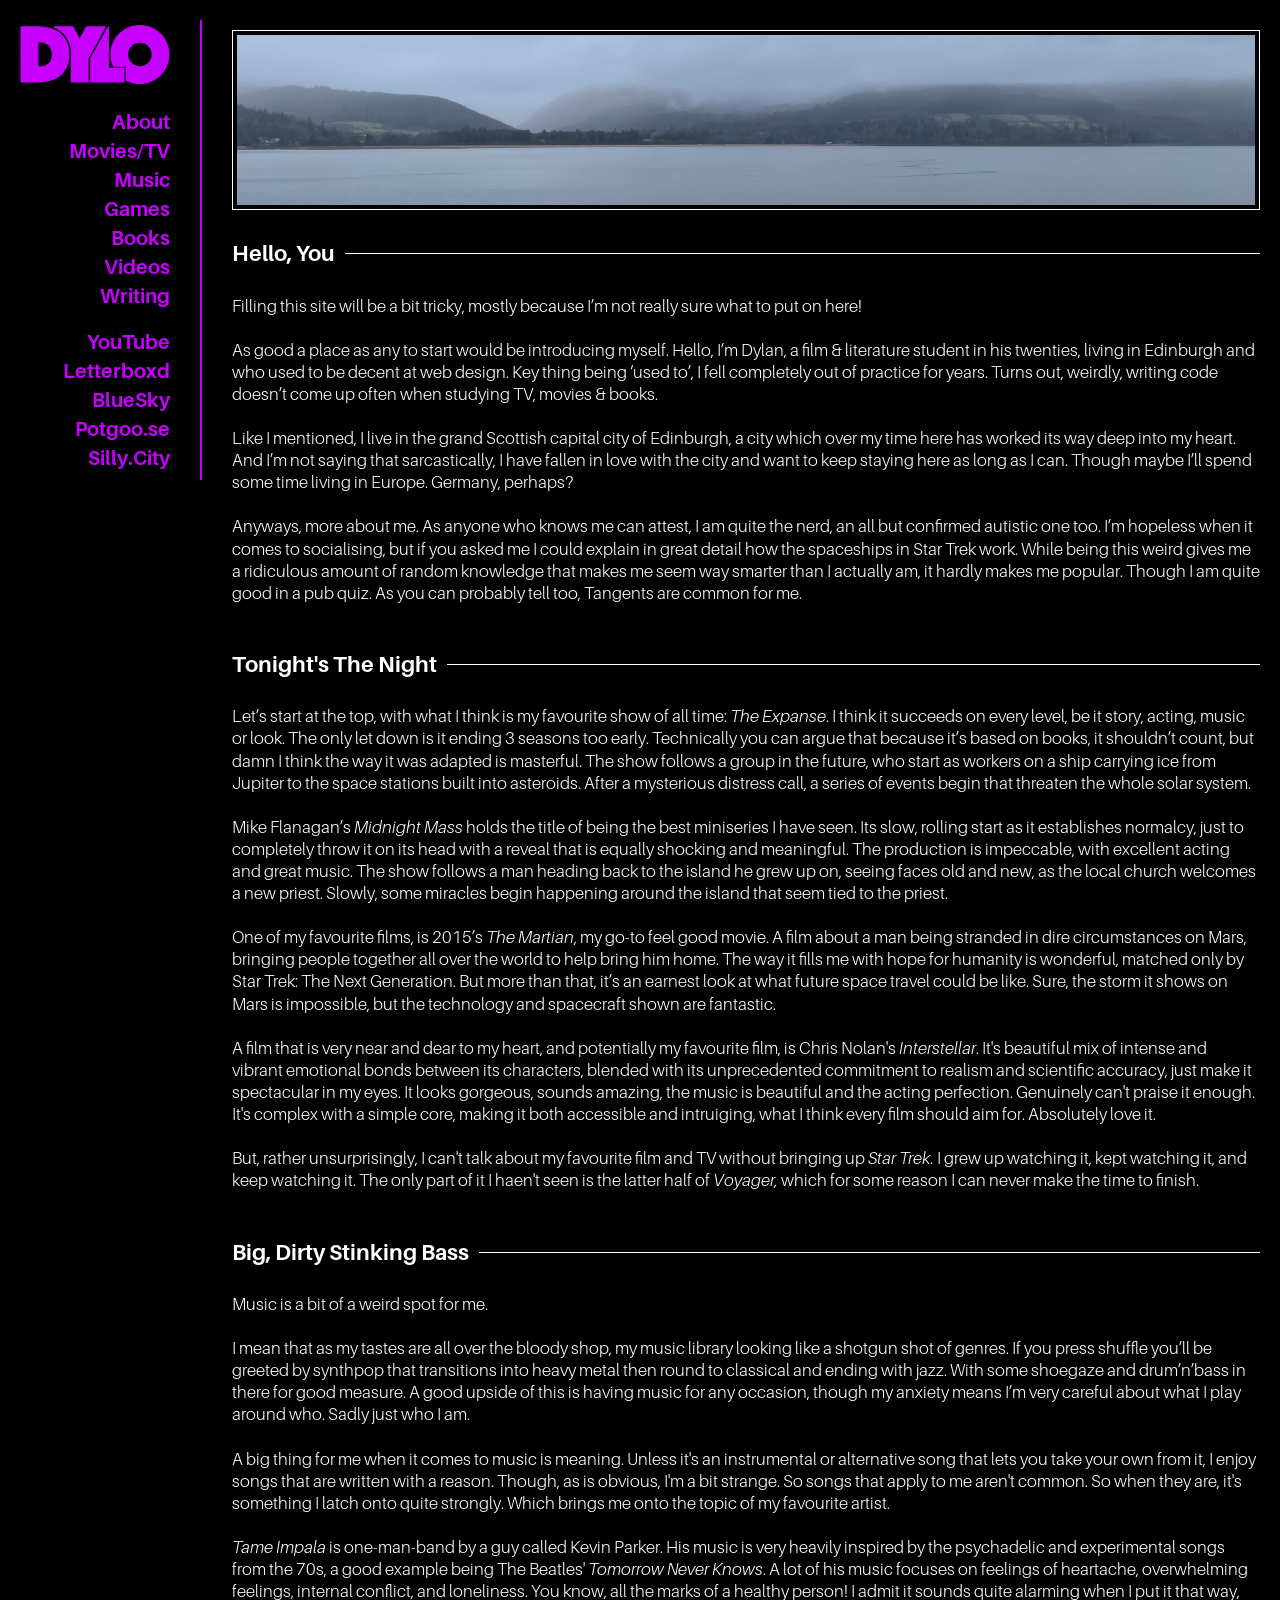
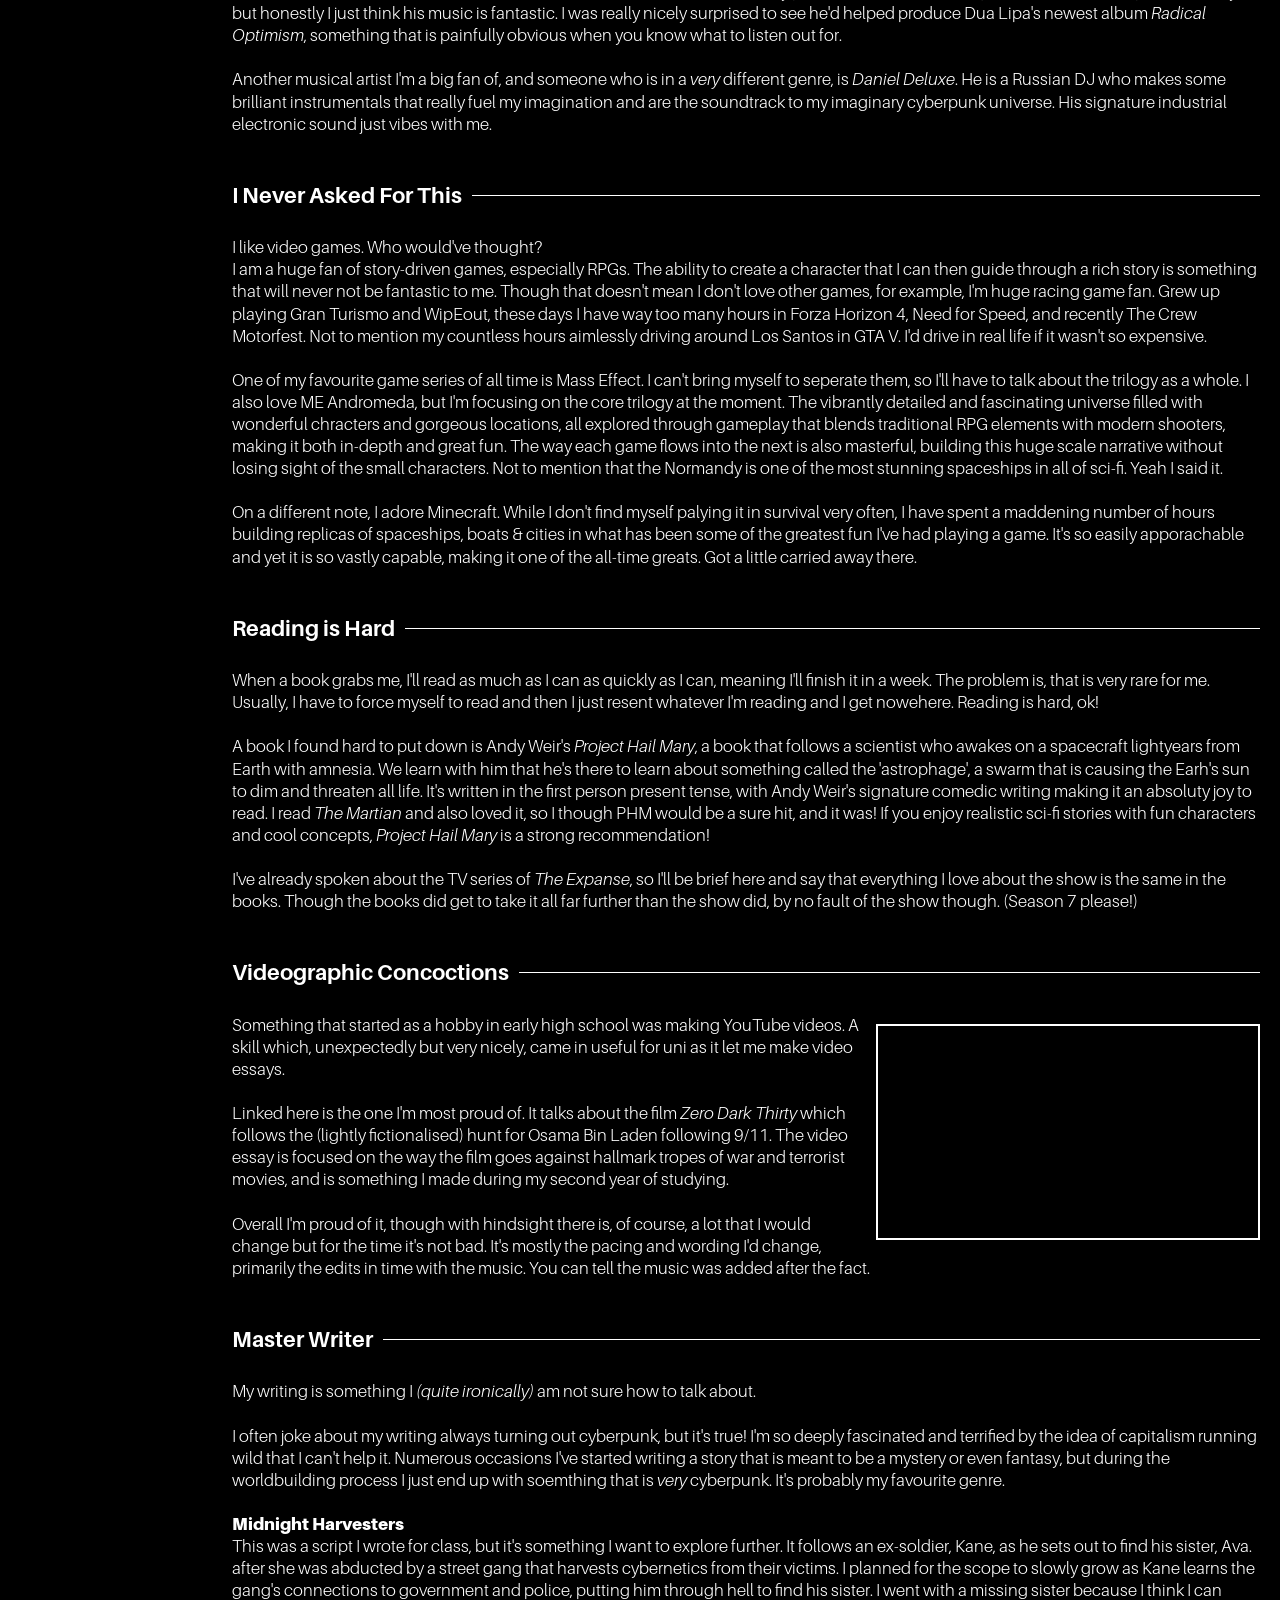
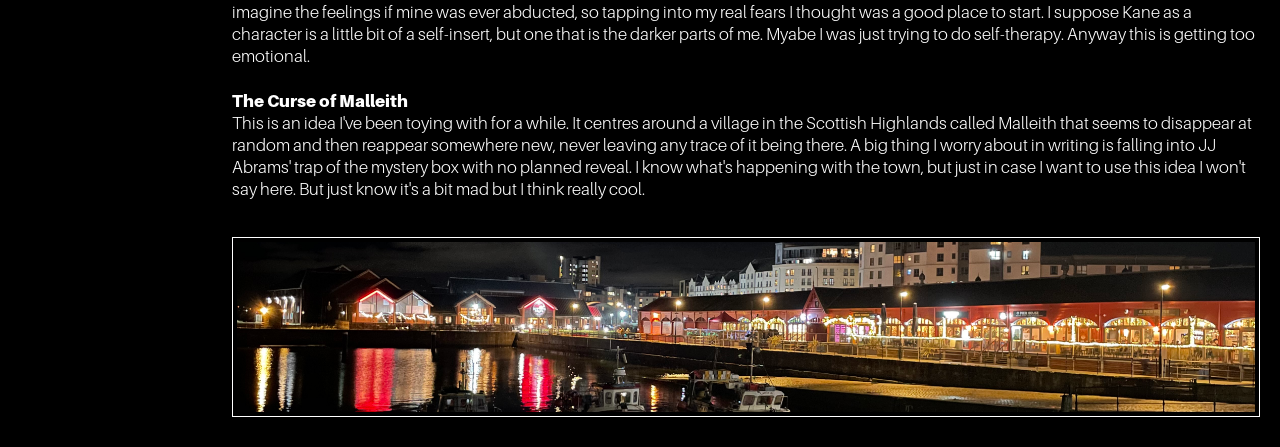
==== index.html @ 15aa7ec3 "Update index.html Content update" ====
<!DOCTYPE HTML>
<html lang="en">

<head>
	<title>DyloSite</title>
	<link rel="icon" href="favicon.ico" type="image/x-icon"/>
	<link rel="apple-touch-icon" href="apple-touch-icon.png">
	<link rel="icon" href="/icon.svg" type="image/svg+xml">
	<link rel="stylesheet" href="font.css">
	<link rel="stylesheet" href="style.css">

	<link rel="stylesheet" href="extra-style.css">

	<meta charset="UTF-8">
	<meta name="viewport" content="width=device-width" />
</head>

<body>
<div class="side-box">
	<header>
		<h1>
		<embed width="150" src="static/images/Dylotext.svg">
		</h1>
	</header>
	<nav>
		<a href="#about">About</a>
  		<a href="#films">Movies/TV</a>
 		<a href="#music">Music</a>
		<a href="#games">Games</a>
		<a href="#books">Books</a>
		<a href="#videos">Videos</a>
		<a href="#writing">Writing</a>
	</nav>
		<br>
	<nav>
		<a href="https://www.youtube.com/@Dylotron">YouTube</a>
		<a href="https://letterboxd.com/Dylotron">Letterboxd</a>
		<a href="https://bsky.app/profile/dylotron.bsky.social">BlueSky</a>
  		<a href="https://potgoo.se">Potgoo.se</a>
		<a href="https://silly.city">Silly.City</a>
	</nav>
</div>

<main>
	<div class="bodybox">
		<img class="banner" src="static/images/islandfog1.jpeg">
	</div class="bodybox">
	
	<div class="bodybox">
		<div class=lined-heading><h2 id="about">Hello, You</h2></div>
		<p>Filling this site will be a bit tricky, mostly because I’m not really sure what to put on here!<br>
		<br>
		As good a place as any to start would be introducing myself. Hello, I’m Dylan, a film & literature student in his twenties, living in Edinburgh and who used to be decent at web design. Key thing being ‘used to’, I fell completely out of practice for years. Turns out, weirdly, writing code doesn’t come up often when studying TV, movies & books.<br>
		<br>
		Like I mentioned, I live in the grand Scottish capital city of Edinburgh, a city which over my time here has worked its way deep into my heart. And I’m not saying that sarcastically, I have fallen in love with the city and want to keep staying here as long as I can. Though maybe I’ll spend some time living in Europe. Germany, perhaps?<br>
		<br>
		Anyways, more about me. As anyone who knows me can attest, I am quite the nerd, an all but confirmed autistic one too. I’m hopeless when it comes to socialising, but if you asked me I could explain in great detail how the spaceships in Star Trek work. While being this weird gives me a ridiculous amount of random knowledge that makes me seem way smarter than I actually am, it hardly makes me popular. Though I am quite good in a pub quiz. As you can probably tell too, Tangents are common for me.</p>
	</div class="bodybox">
	
	<div class="bodybox">
		<div class="lined-heading"><h2 id="films">Tonight's The Night</films></h2></div>
		<p>Let’s start at the top, with what I think is my favourite show of all time: <i>The Expanse</i>. I think it succeeds on every level, be it story, acting, music or look. The only let down is it ending 3 seasons too early. Technically you can argue that because it’s based on books, it shouldn’t count, but damn I think the way it was adapted is masterful. The show follows a group in the future, who start as workers on a ship carrying ice from Jupiter to the space stations built into asteroids. After a mysterious distress call, a series of events begin that threaten the whole solar system.<br>
		<br>
		Mike Flanagan’s <i>Midnight Mass</i> holds the title of being the best miniseries I have seen. Its slow, rolling start as it establishes normalcy, just to completely throw it on its head with a reveal that is equally shocking and meaningful. The production is impeccable, with excellent acting and great music. The show follows a man heading back to the island he grew up on, seeing faces old and new, as the local church welcomes a new priest. Slowly, some miracles begin happening around the island that seem tied to the priest.<br>
		<br>
		One of my favourite films, is 2015’s <i>The Martian</i>, my go-to feel good movie. A film about a man being stranded in dire circumstances on Mars, bringing people together all over the world to help bring him home. The way it fills me with hope for humanity is wonderful, matched only by Star Trek: The Next Generation. But more than that, it’s an earnest look at what future space travel could be like. Sure, the storm it shows on Mars is impossible, but the technology and spacecraft shown are fantastic.<br>
		<br>
		A film that is very near and dear to my heart, and potentially my favourite film, is Chris Nolan's <i>Interstellar</i>. It's beautiful mix of intense and vibrant emotional bonds between its characters, blended with its unprecedented commitment to realism and scientific accuracy, just make it spectacular in my eyes. It looks gorgeous, sounds amazing, the music is beautiful and the acting perfection. Genuinely can't praise it enough. It's complex with a simple core, making it both accessible and intruiging, what I think every film should aim for. Absolutely love it.<br>
		<br>
		But, rather unsurprisingly, I can't talk about my favourite film and TV without bringing up <i>Star Trek.</i> I grew up watching it, kept watching it, and keep watching it. The only part of it I haen't seen is the latter half of <i>Voyager,</i> which for some reason I can never make the time to finish.</p>
	</div class="bodybox">
	
	<div class="bodybox">
		<div class="lined-heading"><h2 id="music">Big, Dirty Stinking Bass</music></h2></div>
		<p>Music is a bit of a weird spot for me.<br>
		<br>
		I mean that as my tastes are all over the bloody shop, my music library looking like a shotgun shot of genres. If you press shuffle you’ll be greeted by synthpop that transitions into heavy metal then round to classical and ending with jazz. With some shoegaze and drum’n’bass in there for good measure. A good upside of this is having music for any occasion, though my anxiety means I’m very careful about what I play around who. Sadly just who I am.<br>
		<br>
		A big thing for me when it comes to music is meaning. Unless it's an instrumental or alternative song that lets you take your own from it, I enjoy songs that are written with a reason. Though, as is obvious, I'm a bit strange. So songs that apply to me aren't common. So when they are, it's something I latch onto quite strongly. Which brings me onto the topic of my favourite artist.<br>
		<br>
		<i>Tame Impala</i> is one-man-band by a guy called Kevin Parker. His music is very heavily inspired by the psychadelic and experimental songs from the 70s, a good example being The Beatles' <i>Tomorrow Never Knows</i>. A lot of his music focuses on feelings of heartache, overwhelming feelings, internal conflict, and loneliness. You know, all the marks of a healthy person! I admit it sounds quite alarming when I put it that way, but honestly I just think his music is fantastic. I was really nicely surprised to see he'd helped produce Dua Lipa's newest album <i>Radical Optimism</i>, something that is painfully obvious when you know what to listen out for.<br>
		<br>
		Another musical artist I'm a big fan of, and someone who is in a <i>very</i> different genre, is <i>Daniel Deluxe</i>. He is a Russian DJ who makes some brilliant instrumentals that really fuel my imagination and are the soundtrack to my imaginary cyberpunk universe. His signature industrial electronic sound just vibes with me.</p>
	</div class="bodybox">
	
	<div class="bodybox">
		<div class="lined-heading"><h2 id="games">I Never Asked For This</games></h2></div>
		<p>I like video games. Who would've thought?<br>
		I am a huge fan of story-driven games, especially RPGs. The ability to create a character that I can then guide through a rich story is something that will never not be fantastic to me. Though that doesn't mean I don't love other games, for example, I'm huge racing game fan. Grew up playing Gran Turismo and WipEout, these days I have way too many hours in Forza Horizon 4, Need for Speed, and recently The Crew Motorfest. Not to mention my countless hours aimlessly driving around Los Santos in GTA V. I'd drive in real life if it wasn't so expensive.<br>
		<br>
		One of my favourite game series of all time is Mass Effect. I can't bring myself to seperate them, so I'll have to talk about the trilogy as a whole. I also love ME Andromeda, but I'm focusing on the core trilogy at the moment. The vibrantly detailed and fascinating universe filled with wonderful chracters and gorgeous locations, all explored through gameplay that blends traditional RPG elements with modern shooters, making it both in-depth and great fun. The way each game flows into the next is also masterful, building this huge scale narrative without losing sight of the small characters. Not to mention that the Normandy is one of the most stunning spaceships in all of sci-fi. Yeah I said it.<br>
		<br>
		On a different note, I adore Minecraft. While I don't find myself palying it in survival very often, I have spent a maddening number of hours building replicas of spaceships, boats & cities in what has been some of the greatest fun I've had playing a game. It's so easily apporachable and yet it is so vastly capable, making it one of the all-time greats. Got a little carried away there.</p>
	</div class="bodybox">
	
	<div class="bodybox">
		<div class="lined-heading"><h2 id="books">Reading is Hard</books></h2></div>
		<p>When a book grabs me, I'll read as much as I can as quickly as I can, meaning I'll finish it in a week. The problem is, that is very rare for me. Usually, I have to force myself to read and then I just resent whatever I'm reading and I get nowehere. Reading is hard, ok!<br>
		<br>
		A book I found hard to put down is Andy Weir's <i>Project Hail Mary</i>, a book that follows a scientist who awakes on a spacecraft lightyears from Earth with amnesia. We learn with him that he's there to learn about something called the 'astrophage', a swarm that is causing the Earh's sun to dim and threaten all life. It's written in the first person present tense, with Andy Weir's signature comedic writing making it an absoluty joy to read. I read <i>The Martian</i> and also loved it, so I though PHM would be a sure hit, and it was! If you enjoy realistic sci-fi stories with fun characters and cool concepts, <i>Project Hail Mary</i> is a strong recommendation!<br>
		<br>
		I've already spoken about the TV series of <i>The Expanse</i>, so I'll be brief here and say that everything I love about the show is the same in the books. Though the books did get to take it all far further than the show did, by no fault of the show though. (Season 7 please!)</p>
	</div class="bodybox">

	<div class="bodybox">
		<div class="lined-heading"><h2 id="videos">Videographic Concoctions</h2></div>
		<p style="text-align:left;"><iframe class="right" width="384" height="216" src="https://www.youtube.com/embed/Kg5KV3Hhlc4?si=X56D23eTBz2hFgl4" title="YouTube video player" frameborder="0" allow="accelerometer; autoplay; clipboard-write; encrypted-media; gyroscope; picture-in-picture; web-share" referrerpolicy="strict-origin-when-cross-origin" allowfullscreen></iframe>
		Something that started as a hobby in early high school was making YouTube videos. A skill which, unexpectedly but very nicely, came in useful for uni as it let me make video essays.<br>
		<br>
		Linked here is the one I'm most proud of. It talks about the film <i>Zero Dark Thirty</i> which follows the (lightly fictionalised) hunt for Osama Bin Laden following 9/11. The video essay is focused on the way the film goes against hallmark tropes of war and terrorist movies, and is something I made during my second year of studying.<br>
		<br>
		Overall I'm proud of it, though with hindsight there is, of course, a lot that I would change but for the time it's not bad. It's mostly the pacing and wording I'd change, primarily the edits in time with the music. You can tell the music was added after the fact.</p>
	</div class="bodybox">
	
	<div class="bodybox">
		<div class="lined-heading"><h2 id="writing">Master Writer</writing></h2></div>
		<p>My writing is something I <i>(quite ironically)</i> am not sure how to talk about.<br>
		<br>
		I often joke about my writing always turning out cyberpunk, but it's true! I'm so deeply fascinated and terrified by the idea of capitalism running wild that I can't help it. Numerous occasions I've started writing a story that is meant to be a mystery or even fantasy, but during the worldbuilding process I just end up with soemthing that is <i>very</i> cyberpunk. It's probably my favourite genre.<br>
		<br>
		<b>Midnight Harvesters</b><br>
		This was a script I wrote for class, but it's something I want to explore further. It follows an ex-soldier, Kane, as he sets out to find his sister, Ava. after she was abducted by a street gang that harvests cybernetics from their victims. I planned for the scope to slowly grow as Kane learns the gang's connections to government and police, putting him through hell to find his sister. I went with a missing sister because I think I can imagine the feelings if mine was ever abducted, so tapping into my real fears I thought was a good place to start. I suppose Kane as a character is a little bit of a self-insert, but one that is the darker parts of me. Myabe I was just trying to do self-therapy. Anyway this is getting too emotional.<br>
		<br>
		<b>The Curse of Malleith</b><br>
		This is an idea I've been toying with for a while. It centres around a village in the Scottish Highlands called Malleith that seems to disappear at random and then reappear somewhere new, never leaving any trace of it being there. A big thing I worry about in writing is falling into JJ Abrams' trap of the mystery box with no planned reveal. I know what's happening with the town, but just in case I want to use this idea I won't say here. But just know it's a bit mad but I think really cool.</p>
	</div class="bodybox">

	<div class="bodybox">
		<img class="banner" src="static/images/harbournight1.jpeg">
	</div class="bodybox">

</main>
</body>

</html>
---- font.css ----
@font-face {
    font-family: "Aileron";
    src: url("static/fonts/Aileron-Light.otf") format("opentype");
    font-weight: 100;
    font-style: normal;
}

@font-face {
    font-family: "Aileron";
    src: url("static/fonts/Aileron-LightItalic.otf") format("opentype");
    font-weight: 100;
    font-style: italic;
}

@font-face {
    font-family: "Aileron";
    src: url("static/fonts/Aileron-Bold.otf") format("opentype");
    font-weight: 600;
    font-style: normal;
}

@font-face {
    font-family: "Aileron";
    src: url("static/fonts/Aileron-BoldItalic.otf") format("opentype");
    font-weight: 600;
    font-style: italic;
}

@font-face {
    font-family: "Aileron";
    src: url("static/fonts/Aileron-Black.otf") format("opentype");
    font-weight: 900;
    font-style: normal;
}

@font-face {
    font-family: "Aileron";
    src: url("static/fonts/Aileron-BlackItalic.otf") format("opentype");
    font-weight: 900;
    font-style: italic;
}
---- style.css ----
/* variables */
:root {
	--panel-half-width: 30px; /* half desired gap between sidebox and main box */
	--layout-outer-margin: 20px;
}

html {
	background-color: black;
	}
				
body {
	box-sizing: border-box;
	min-height: 100vh;
	margin: var(--layout-outer-margin) auto;
	padding: 0 var(--layout-outer-margin);			
	font: 17px "Aileron", sans-serif;
	font-weight: 100;
	line-height: 1.3;
	color: white;
	max-width: 1400px;
	display: grid;
	
	grid-template-columns: auto 1fr;
	gap: var(--panel-half-width);
}

.side-box {
	position: sticky;
	top: var(--layout-outer-margin);
	box-sizing: border-box;
	padding: 5px var(--panel-half-width) 10px 0;
	height: max-content;

	/* Travis */
	/* Add border stuff separately so that can be easily overriden */
	border-color: #C600FF;
	border-style: solid;
	border-width: 0 2px 0 0; /* set right border 2px */
}

header {
	margin-bottom: 10px;
}

.lined-heading {
	display: flex;
	gap: 10px;
	align-items: center;
}
.lined-heading * {
	flex: 1 0 auto;
}
.lined-heading:after {
	content: "";
	height: 1px;
	width: 100%;
	background-color: white;
}
	
header h1 {
	margin: 0;
	font-size: 53px;
	font-family: "Aileron", sans-serif;
	font-style: 900;
	color: #C600FF;
	}
	
img {
	display: block;
	box-sizing: border-box;
	padding: 4px;
	border: 1px solid white;
	max-width: 100%;
	}
	
pre {
	font: 17px "Courier New";
	text-align: center;
	white-space: pre-wrap;
	word-wrap: break-word;
	}
	
.bodygrid {
	max-width: 100%;
	display: grid;
	grid-template-columns: 1fr 1fr;
	gap: 10px;
	}

.bodybox {
	clear: both;
	overflow: hidden;
	padding: 10px 0;
	}
	
.bodybox h2 {
	font:22px "Aileron", sans-serif;
	font-weight: 600;
	line-height: 0.5;
	}

nav {
	/* Travis */
	/* Make nav a flexbox so we can change how the links are organised more easily with media queries */
	display: flex;
	justify-content: flex-start;
	flex-direction: column; /* set to position each item down-ways */
	gap: 5px;
}

nav a {
	display: block;
	text-decoration: none;
	text-align: right;
	color: #C600FF;
	font: 20px "Aileron", sans-serif;
	font-weight: 600;

	/* Travis */
	/* set some basic border stuff here so we can just change little bits on hover */
	/* (makes it easier to change which border gets highlighted when changing between mobile and desktop viewports) */
	border-width: 0 0 0 2px; /* set left margin to 2px - we'll change this property in media queries to change border side */
	border-style: solid;
	border-color: transparent;
	}
				
nav a:hover {
	/* Travis */
	/* We simply set the border colour, the width is already set :) */
	/* (width either set above or by media query depending on screen size) */
	border-color: #C600FF;
}

iframe {
	box-sizing: border-box;
	padding: 4px;
	margin: 10px 0;
	border: 2px solid white;
	max-width: 100%;
	}


/* HIGH-LEVEL CLASSES */

.left { /* float any block to the left of its container */
	float: left;
	margin-right: 10px !important;
}

.right { /* float any block to the right of its container */
	float: right;
	margin-left: 10px !important;
}

.clear { /* force clear any floated blocks */
	clear: both;
}

video.banner,
img.banner,
image.banner { /* Seperated object-fit media styling as you probably don't want that behaviour with every image*/
	object-fit: cover;
	height: 20vh;
	width: 100%;
}


/* Travis */
/* The fun mobile viewport transformation bit */
/* set so that mobile view will be enabled at screen width 700px and below */

@media only screen and (max-width: 700px) {
	body {
		grid-template-columns: unset; /* we set the side-box and main-box to stack vertically */
		grid-template-rows: auto 1fr; 
	}

	nav {
		flex-direction: row; /* change flex direction to horizontal */
		flex-wrap: wrap; /* allow multiple rows (for narrow screens) */
		gap: 15px; /* increase gap between links for better touchscreen usability */ 
	}

	nav a {
		border-width: 0 0 2px; /* override - set bottom width to 2px, disable all other borders */
	}

	.side-box {

		position: static; /* disable sticking to save screen real-estate */

		/* set side-box border to bottom 2px 
		NOTE: Disabled because it I think it looks better keeping to right
		Uncomment this to move border to bottom on navigation elements :) 
		>>> border-width: 0 0 2px 0; */
	}
}

/* Additional media query for any overrides for larger (wider) screens */
@media only screen and (min-width: 1400px) {

	.banner {
		height: 25vh;
	}

}
---- extra-style.css ----
.potgoose-button {
    cursor: pointer;
    box-sizing: border-box;
    width: 100%;
    overflow: hidden;

    border: 5px double purple;
    background-color: lightpink;
    color: white;
    font-family: sans-serif;
    font-size: 64px;
    font-weight: bold;
    font-style: italic;
    text-align: right;
}

.potgoose-button > img {
    max-width: 20%;
    margin: 10px;
    float: left;
    transform: rotate(-22deg);
    border: none;
}

.potgoose-button:hover {
    position: fixed;
    top: 0;
    bottom: 0;
    left: 0;
    right: 0;
    background-color: white;
    color: red;
    border: 25px double red;
    font-size: 128px;
    overflow-y: scroll;
}
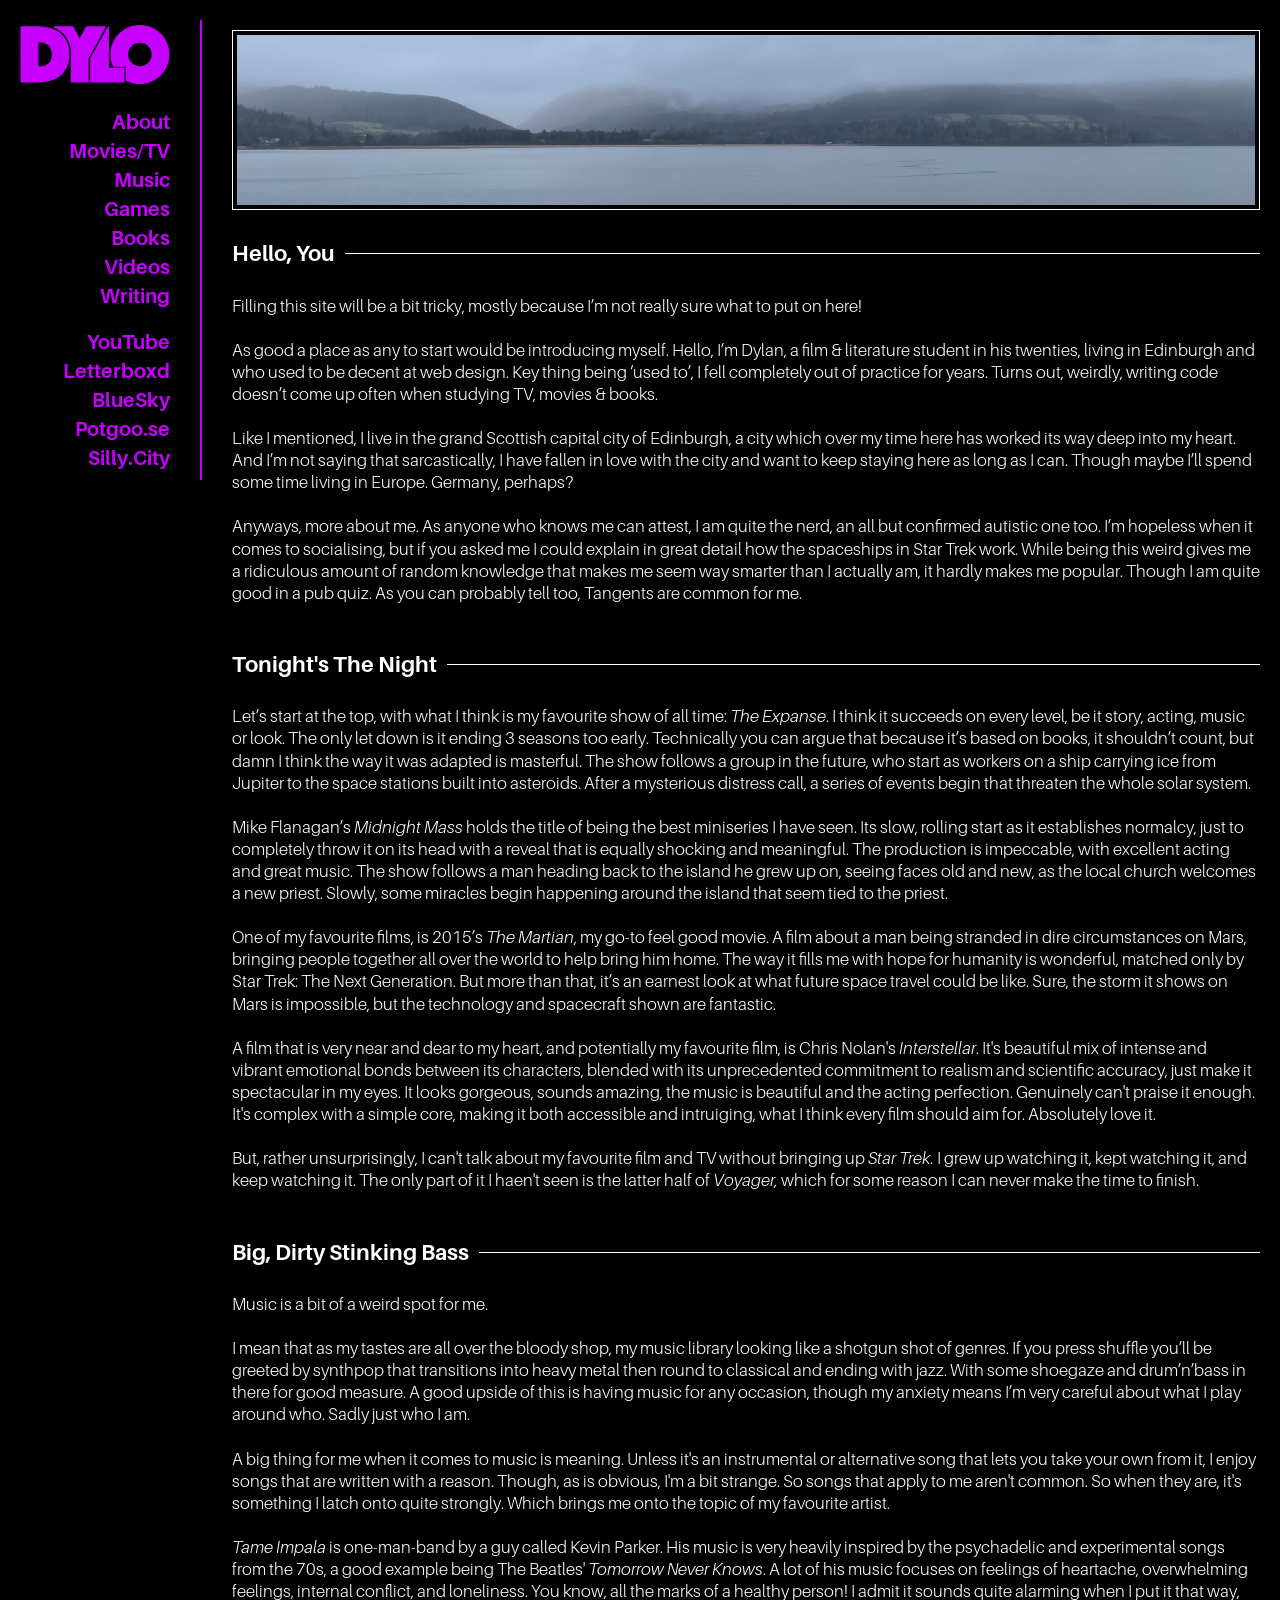
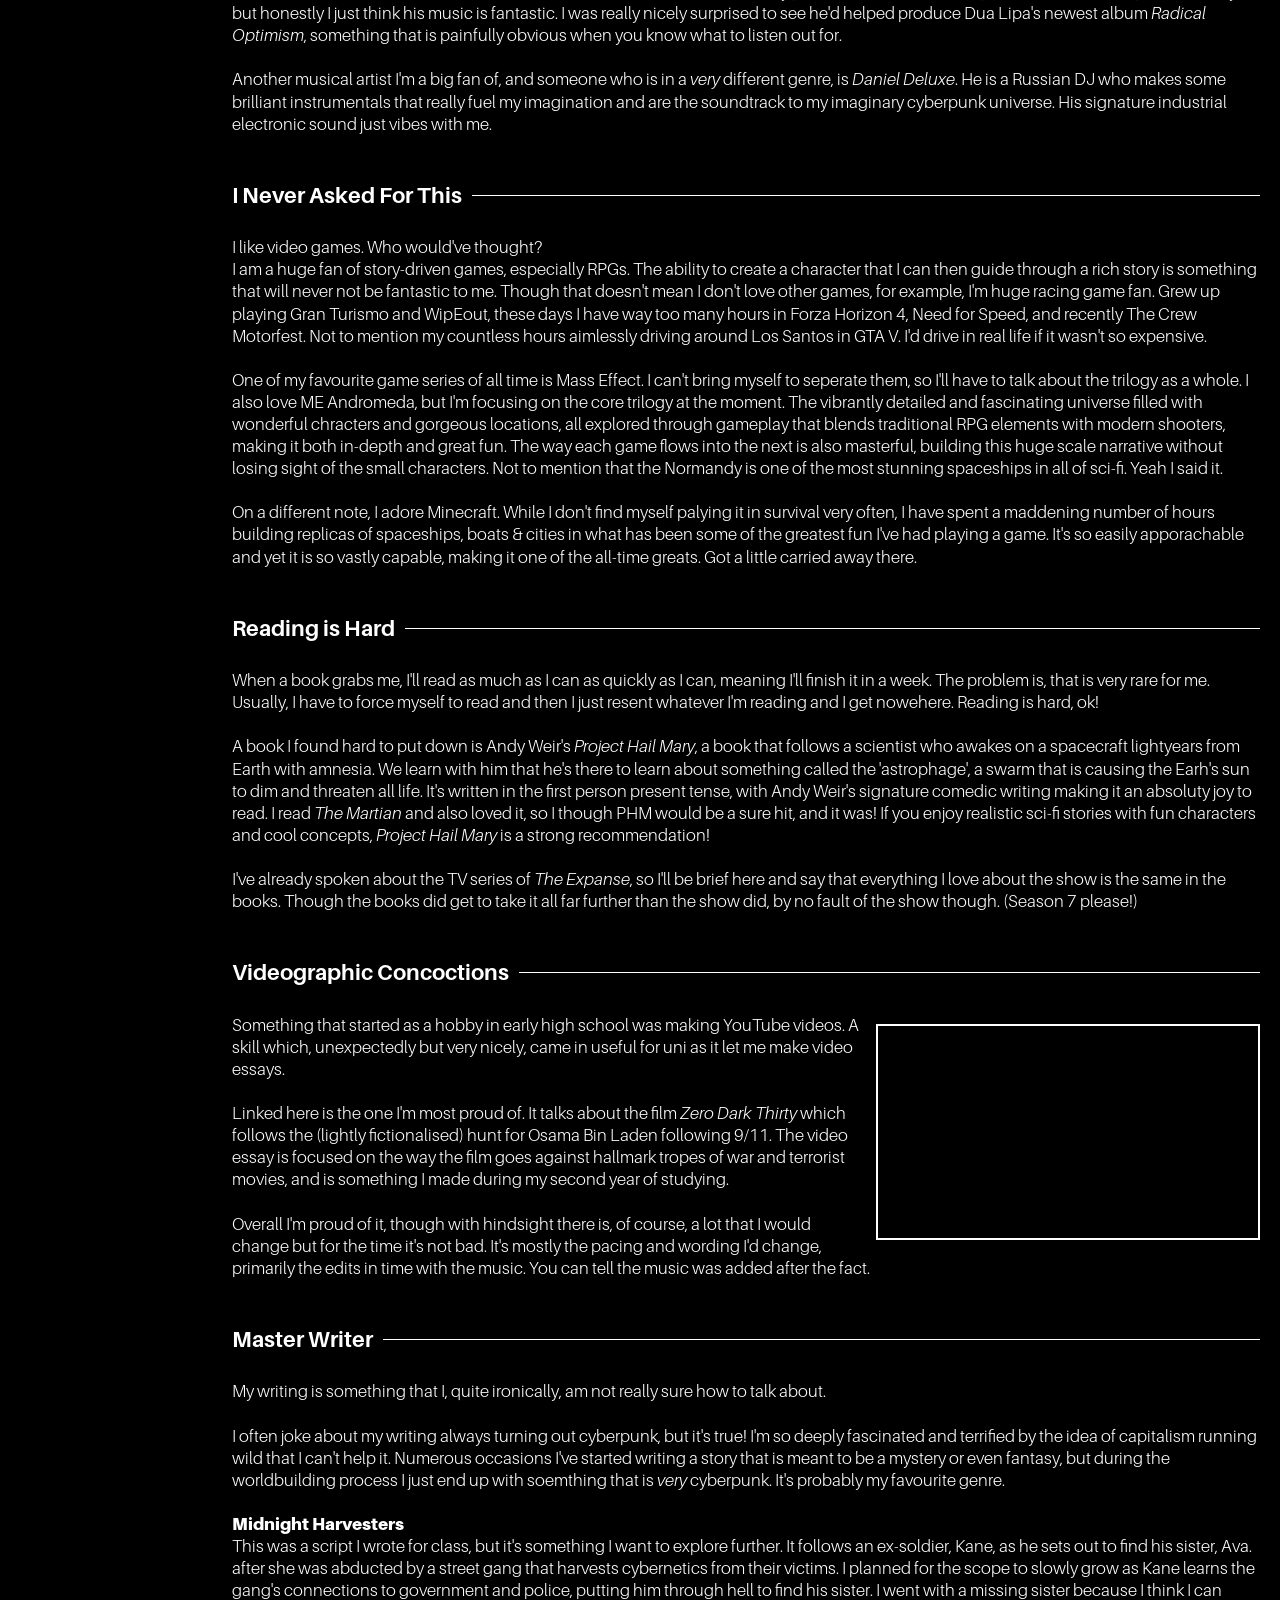
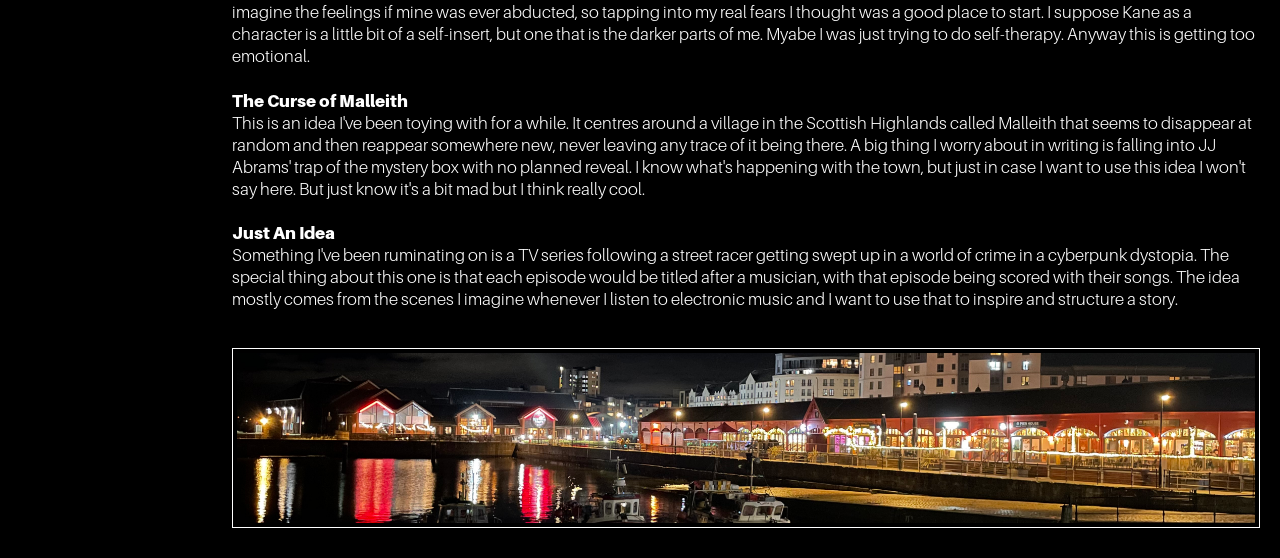
==== commit c671049f: "Update index.html" ====
--- a/index.html
+++ b/index.html
@@ -114,7 +114,7 @@
 	
 	<div class="bodybox">
 		<div class="lined-heading"><h2 id="writing">Master Writer</writing></h2></div>
-		<p>My writing is something I <i>(quite ironically)</i> am not sure how to talk about.<br>
+		<p>My writing is something that I, quite ironically, am not really sure how to talk about.<br>
 		<br>
 		I often joke about my writing always turning out cyberpunk, but it's true! I'm so deeply fascinated and terrified by the idea of capitalism running wild that I can't help it. Numerous occasions I've started writing a story that is meant to be a mystery or even fantasy, but during the worldbuilding process I just end up with soemthing that is <i>very</i> cyberpunk. It's probably my favourite genre.<br>
 		<br>
@@ -122,7 +122,10 @@
 		This was a script I wrote for class, but it's something I want to explore further. It follows an ex-soldier, Kane, as he sets out to find his sister, Ava. after she was abducted by a street gang that harvests cybernetics from their victims. I planned for the scope to slowly grow as Kane learns the gang's connections to government and police, putting him through hell to find his sister. I went with a missing sister because I think I can imagine the feelings if mine was ever abducted, so tapping into my real fears I thought was a good place to start. I suppose Kane as a character is a little bit of a self-insert, but one that is the darker parts of me. Myabe I was just trying to do self-therapy. Anyway this is getting too emotional.<br>
 		<br>
 		<b>The Curse of Malleith</b><br>
-		This is an idea I've been toying with for a while. It centres around a village in the Scottish Highlands called Malleith that seems to disappear at random and then reappear somewhere new, never leaving any trace of it being there. A big thing I worry about in writing is falling into JJ Abrams' trap of the mystery box with no planned reveal. I know what's happening with the town, but just in case I want to use this idea I won't say here. But just know it's a bit mad but I think really cool.</p>
+		This is an idea I've been toying with for a while. It centres around a village in the Scottish Highlands called Malleith that seems to disappear at random and then reappear somewhere new, never leaving any trace of it being there. A big thing I worry about in writing is falling into JJ Abrams' trap of the mystery box with no planned reveal. I know what's happening with the town, but just in case I want to use this idea I won't say here. But just know it's a bit mad but I think really cool.<br>
+		<br>
+		<b>Just An Idea</b><br>
+		Something I've been ruminating on is a TV series following a street racer getting swept up in a world of crime in a cyberpunk dystopia. The special thing about this one is that each episode would be titled after a musician, with that episode being scored with their songs. The idea mostly comes from the scenes I imagine whenever I listen to electronic music and I want to use that to inspire and structure a story.</p>
 	</div class="bodybox">
 
 	<div class="bodybox">
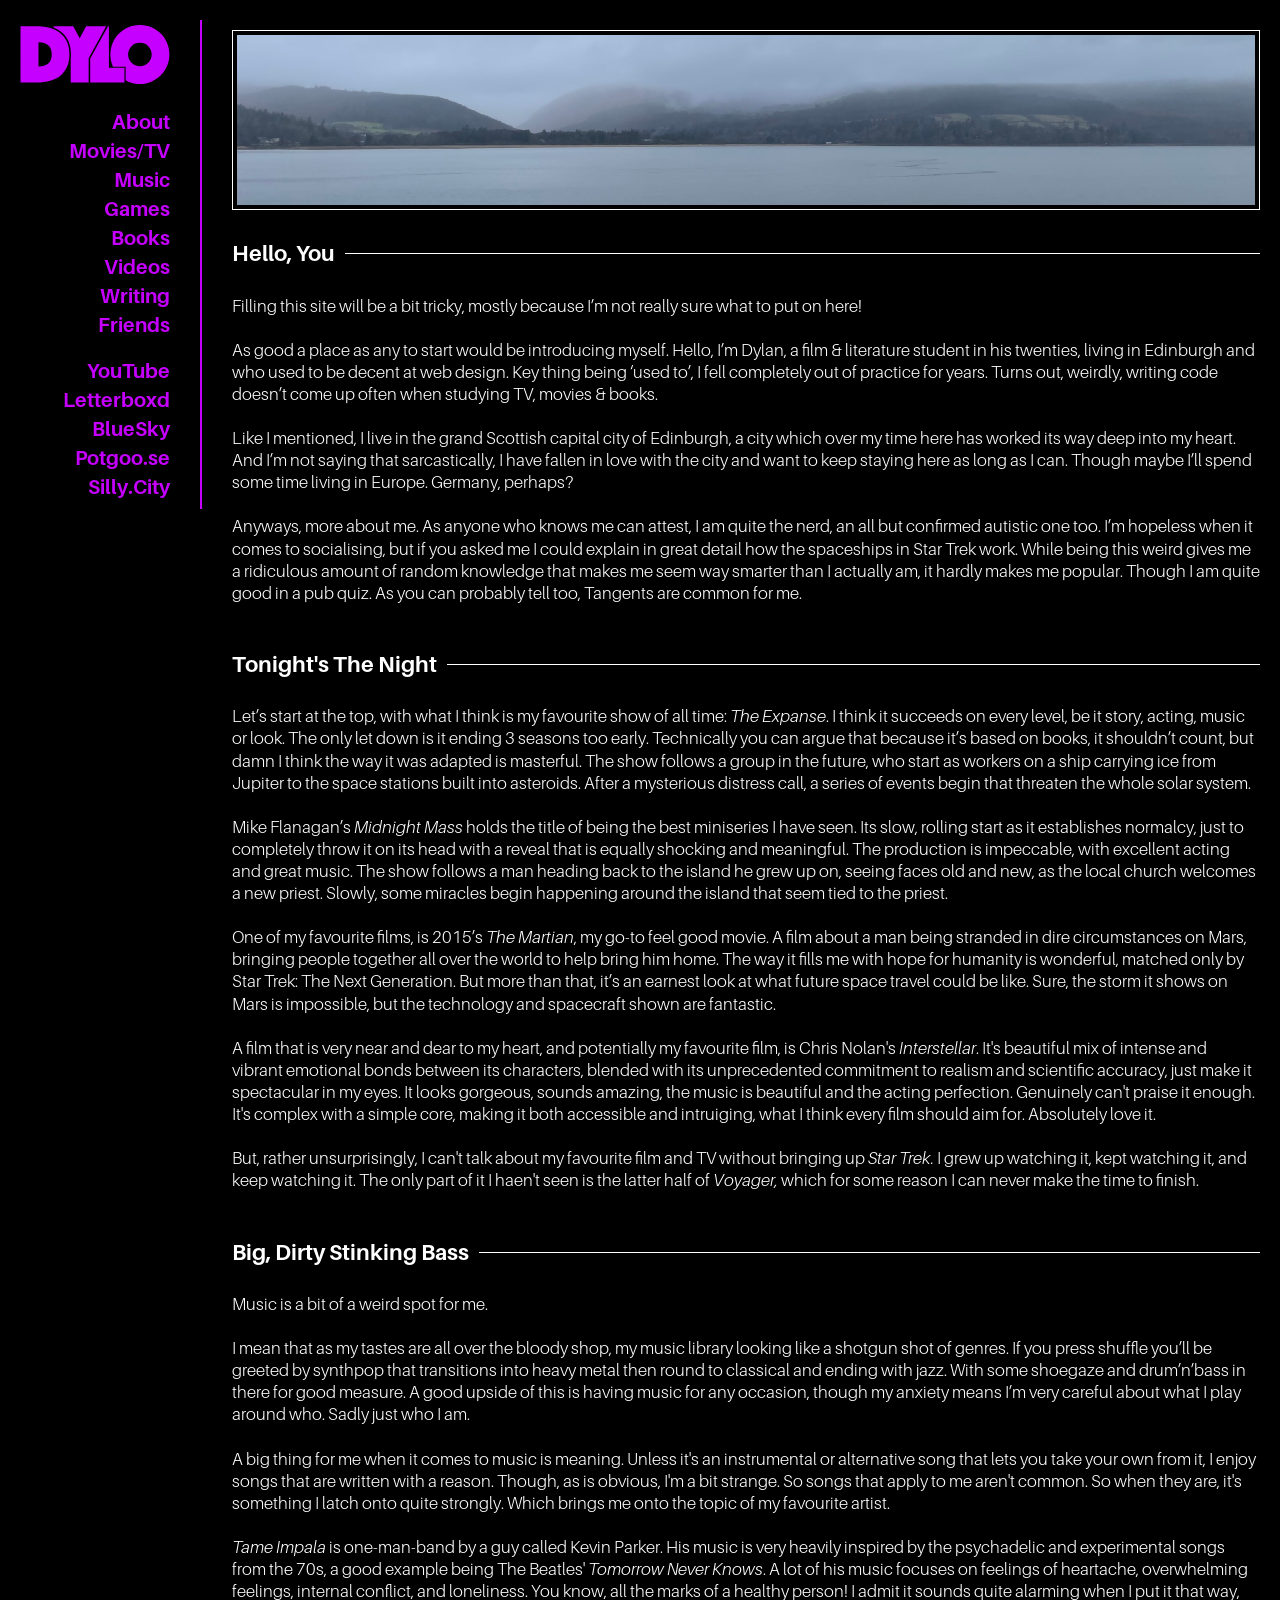
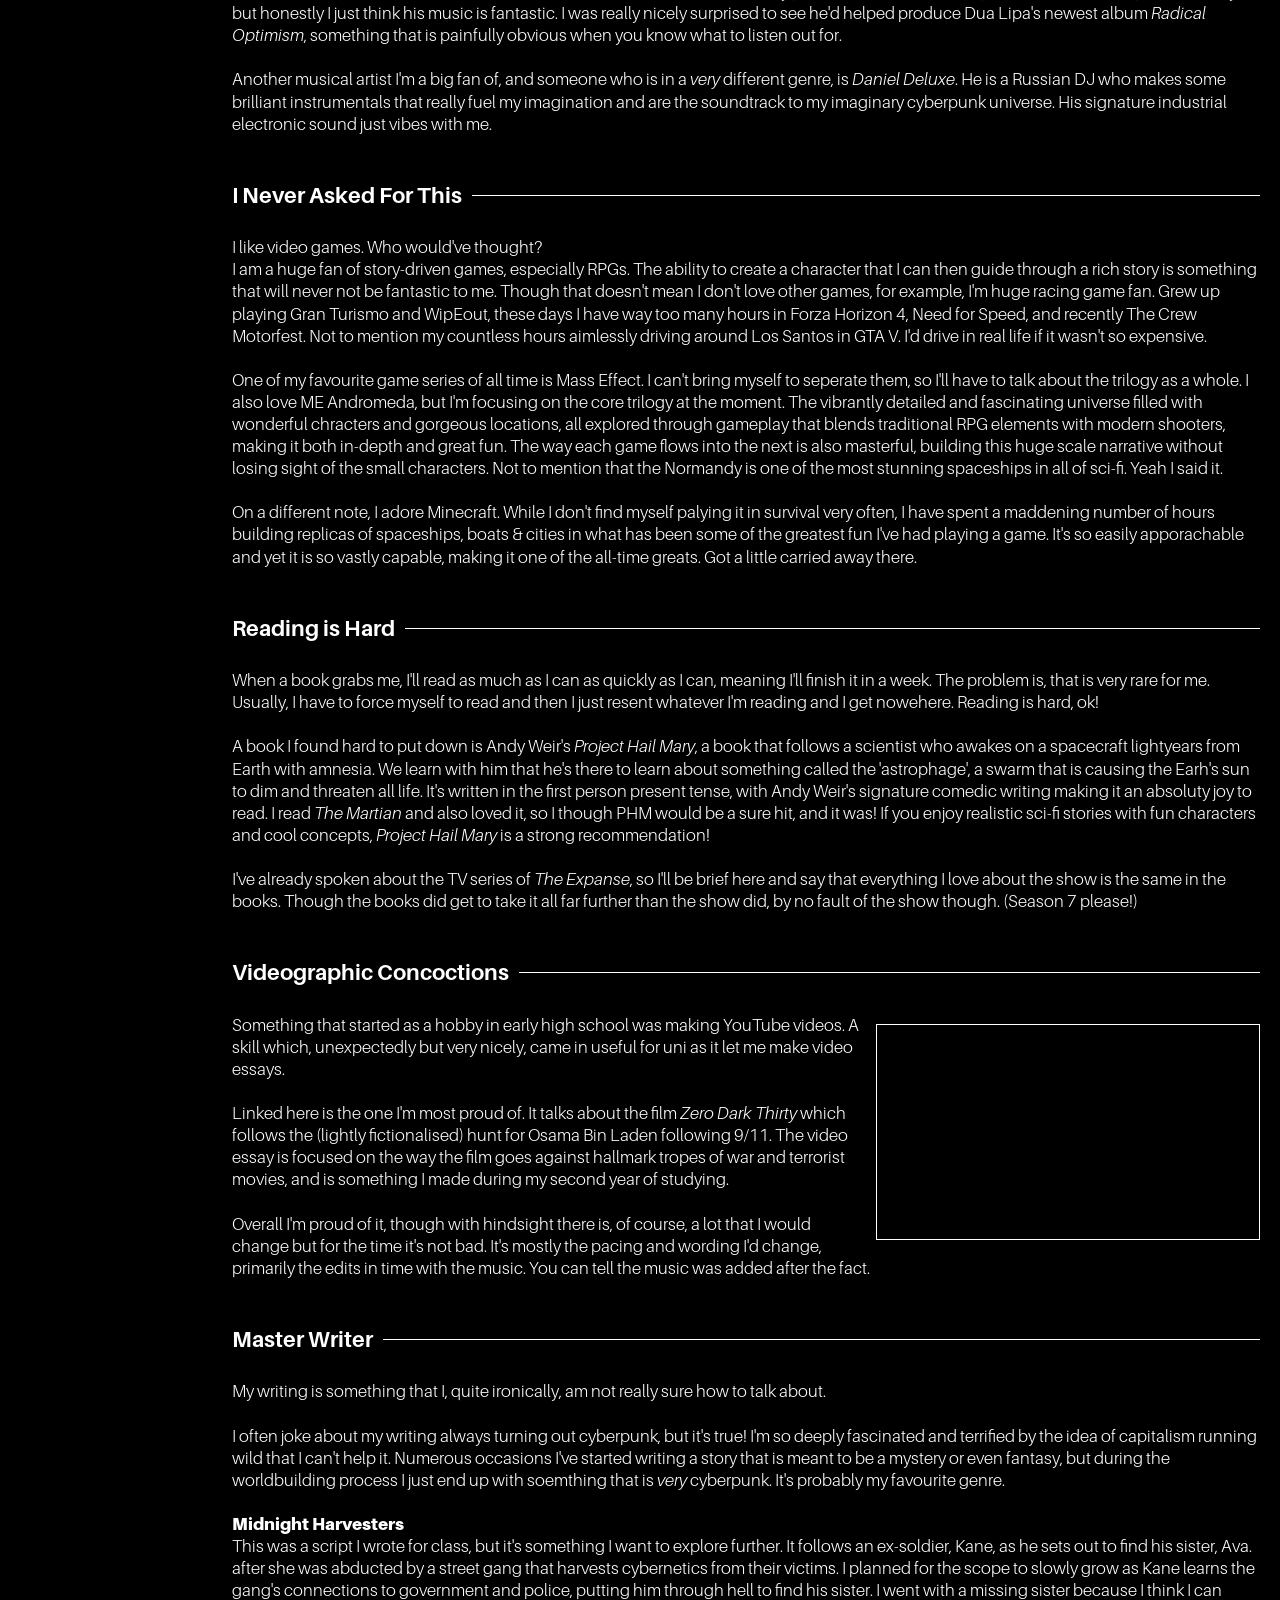
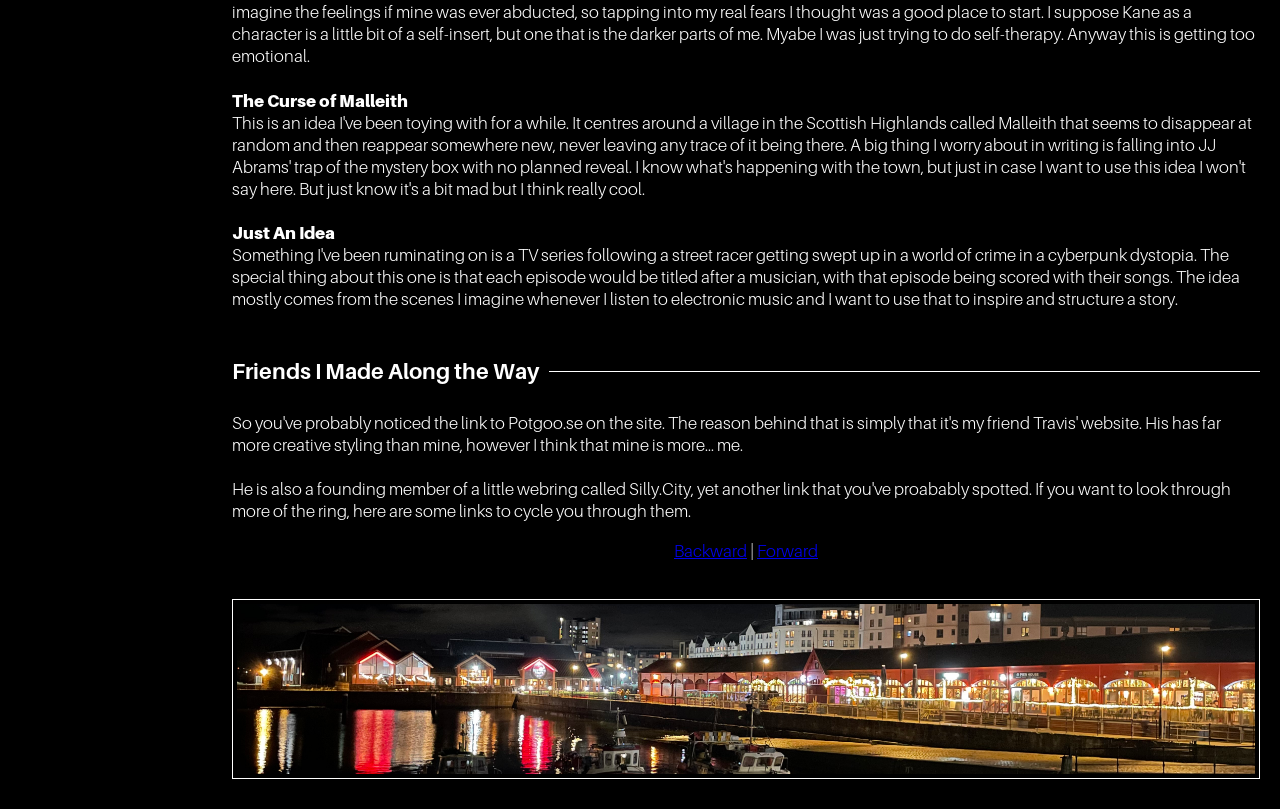
==== commit cb6163a4: "Update index.html Adding new content section that features webring nav buttons" ====
--- a/index.html
+++ b/index.html
@@ -30,6 +30,7 @@
 		<a href="#books">Books</a>
 		<a href="#videos">Videos</a>
 		<a href="#writing">Writing</a>
+		<a href="#friends">Friends</a>
 	</nav>
 		<br>
 	<nav>
@@ -129,6 +130,14 @@
 	</div class="bodybox">
 
 	<div class="bodybox">
+		<div class="lined-heading"><h2 id="friends">Friends I Made Along the Way</books></h2></div>
+		<p>So you've probably noticed the link to Potgoo.se on the site. The reason behind that is simply that it's my friend Travis' website. His has far more creative styling than mine, however I think that mine is more... me.<br>
+		<br>
+		He is also a founding member of a little webring called Silly.City, yet another link that you've proabably spotted. If you want to look through more of the ring, here are some links to cycle you through them.</p>
+		<p style="text-align:center;"><a href="https://silly.city/prev?user=dylotron">Backward</a> | <a href="https://silly.city/next?user=dylotron">Forward</a></p>
+	</div class="bodybox">
+
+	<div class="bodybox">
 		<img class="banner" src="static/images/harbournight1.jpeg">
 	</div class="bodybox">
 
--- a/style.css
+++ b/style.css
@@ -136,7 +136,7 @@
 	box-sizing: border-box;
 	padding: 4px;
 	margin: 10px 0;
-	border: 2px solid white;
+	border: 1px solid white;
 	max-width: 100%;
 	}
 
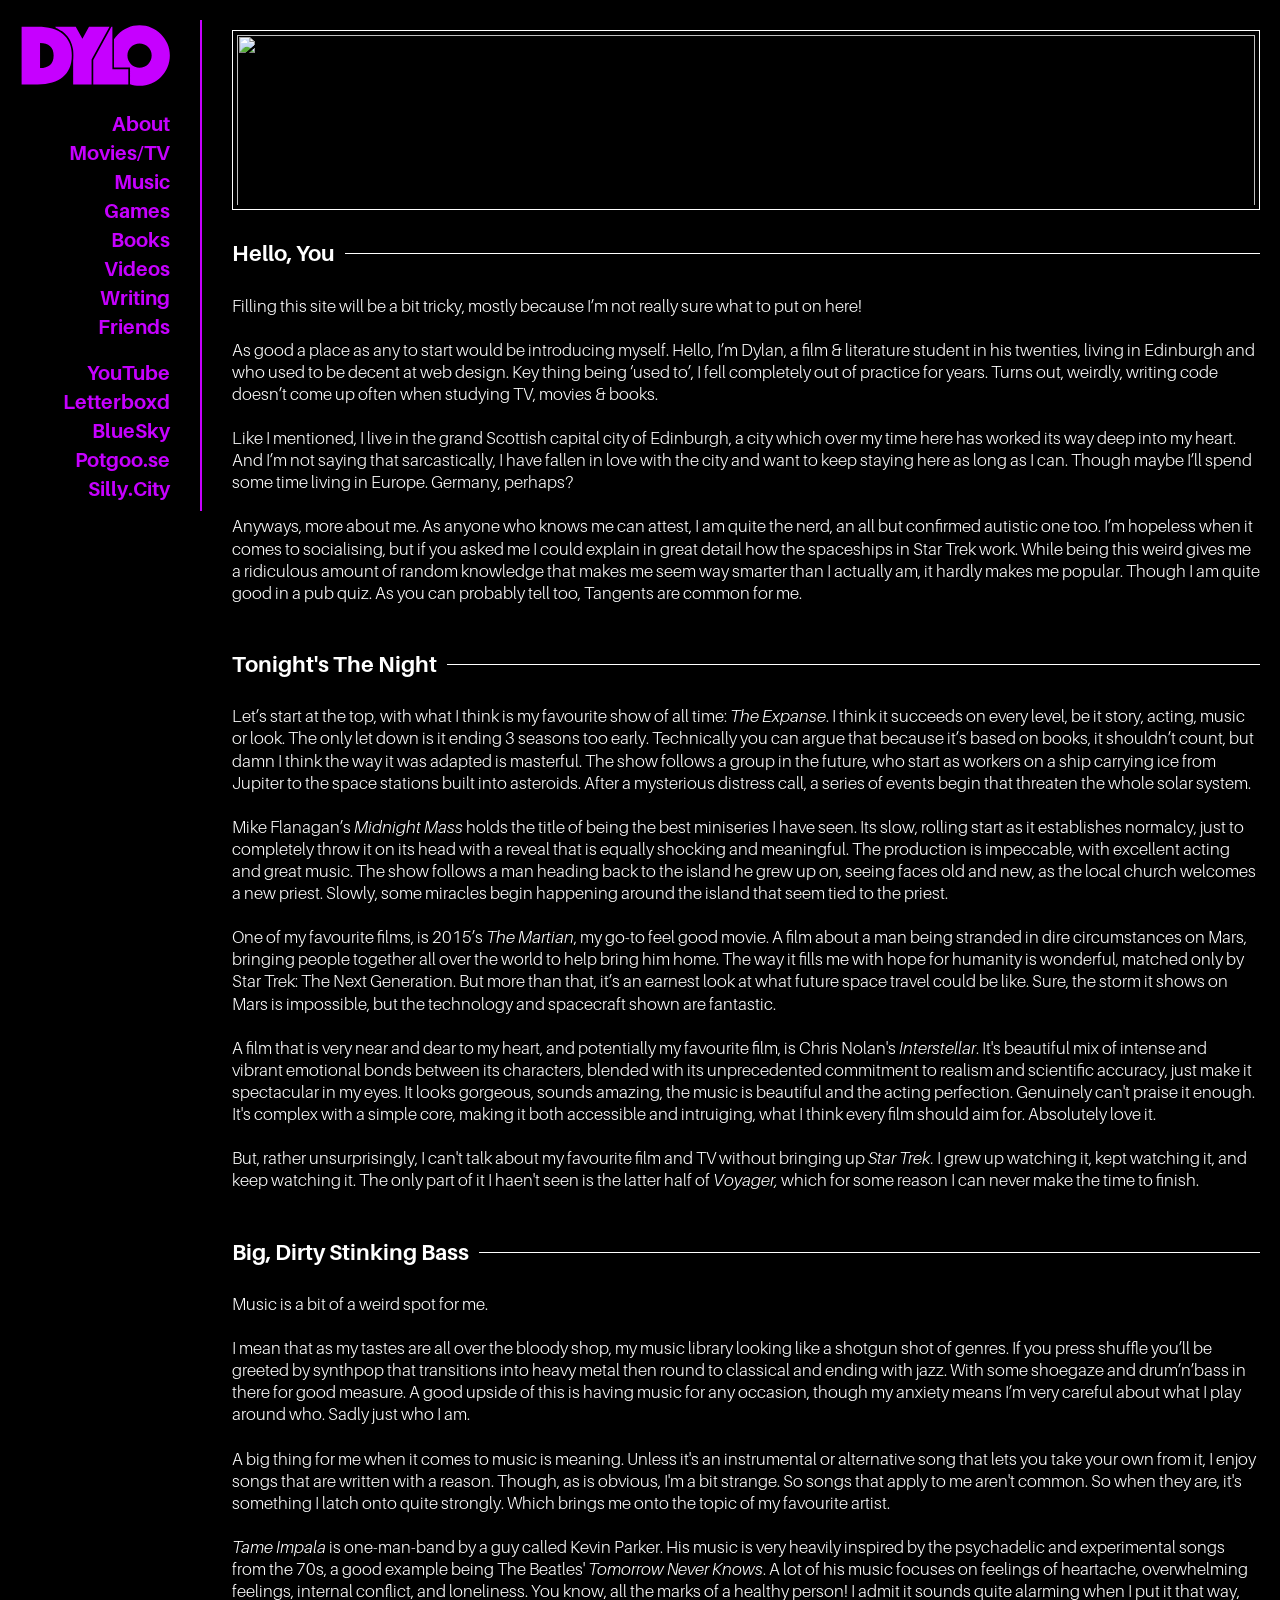
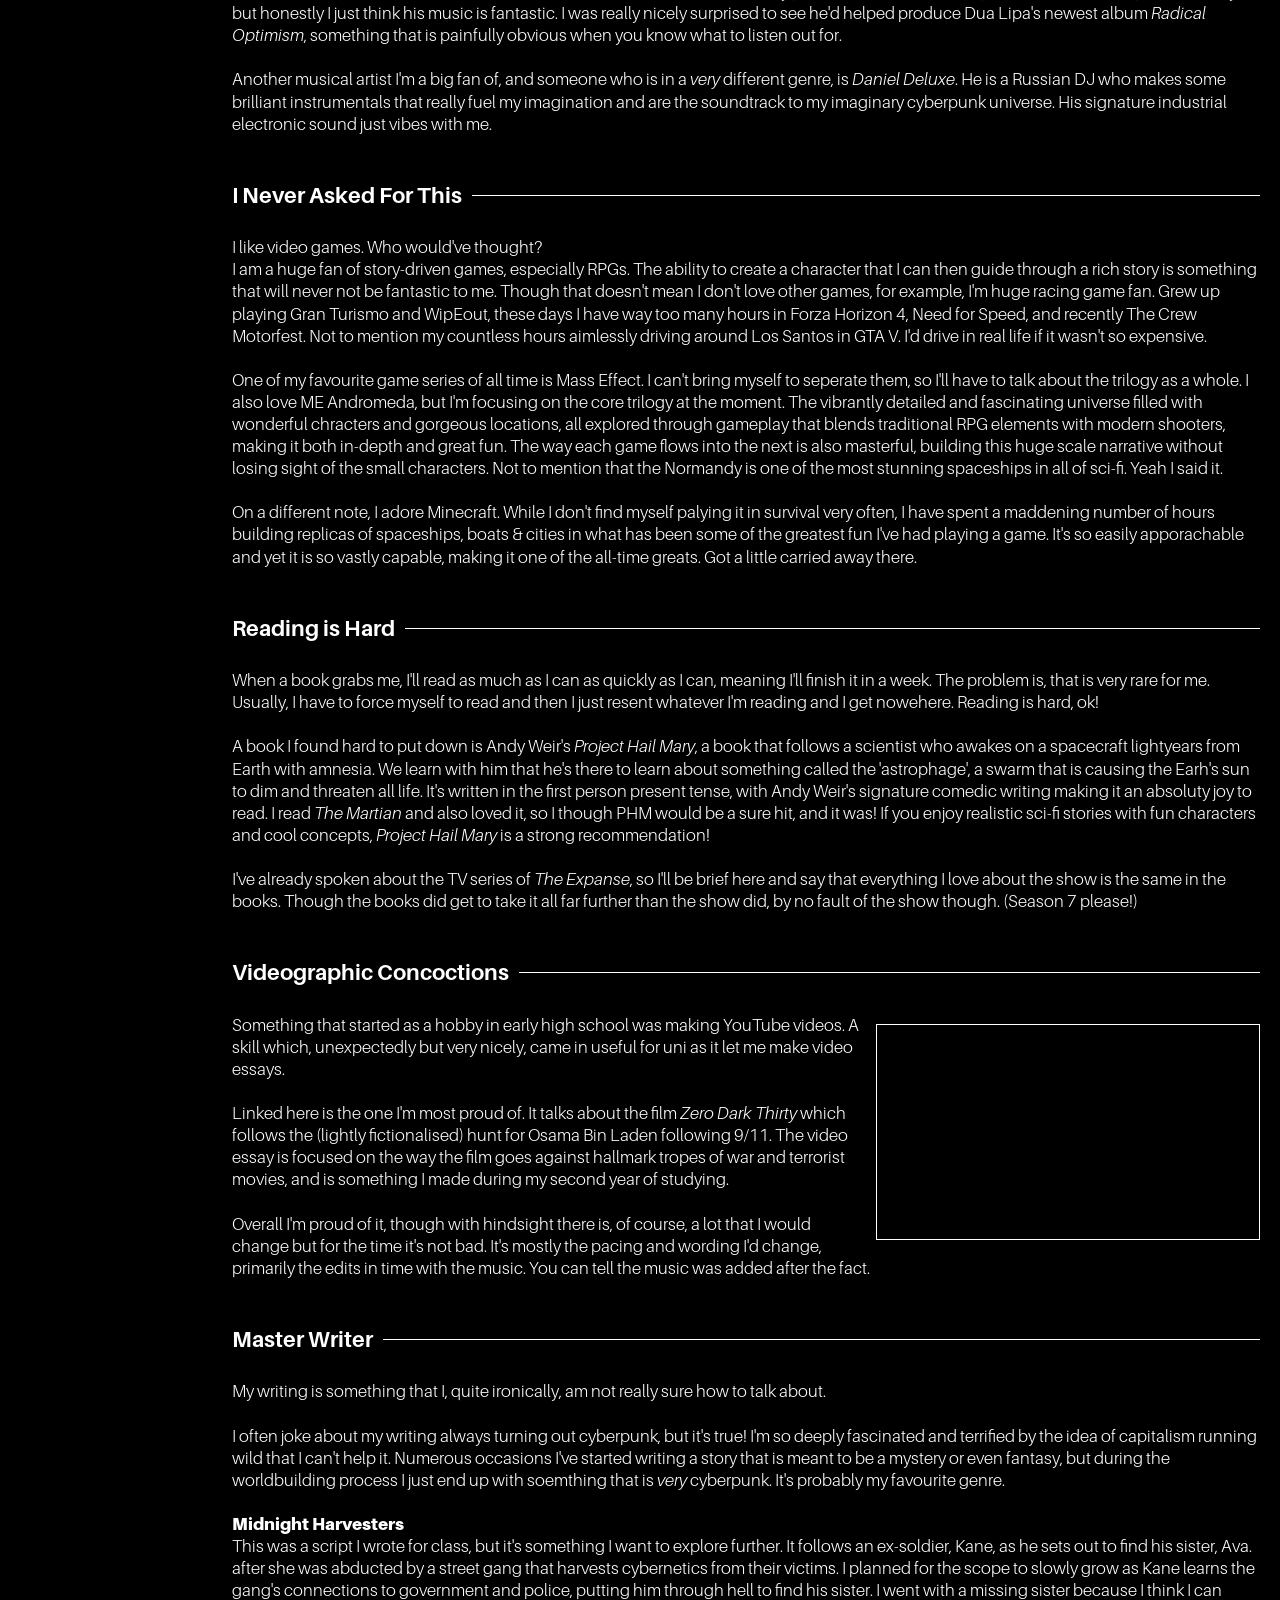
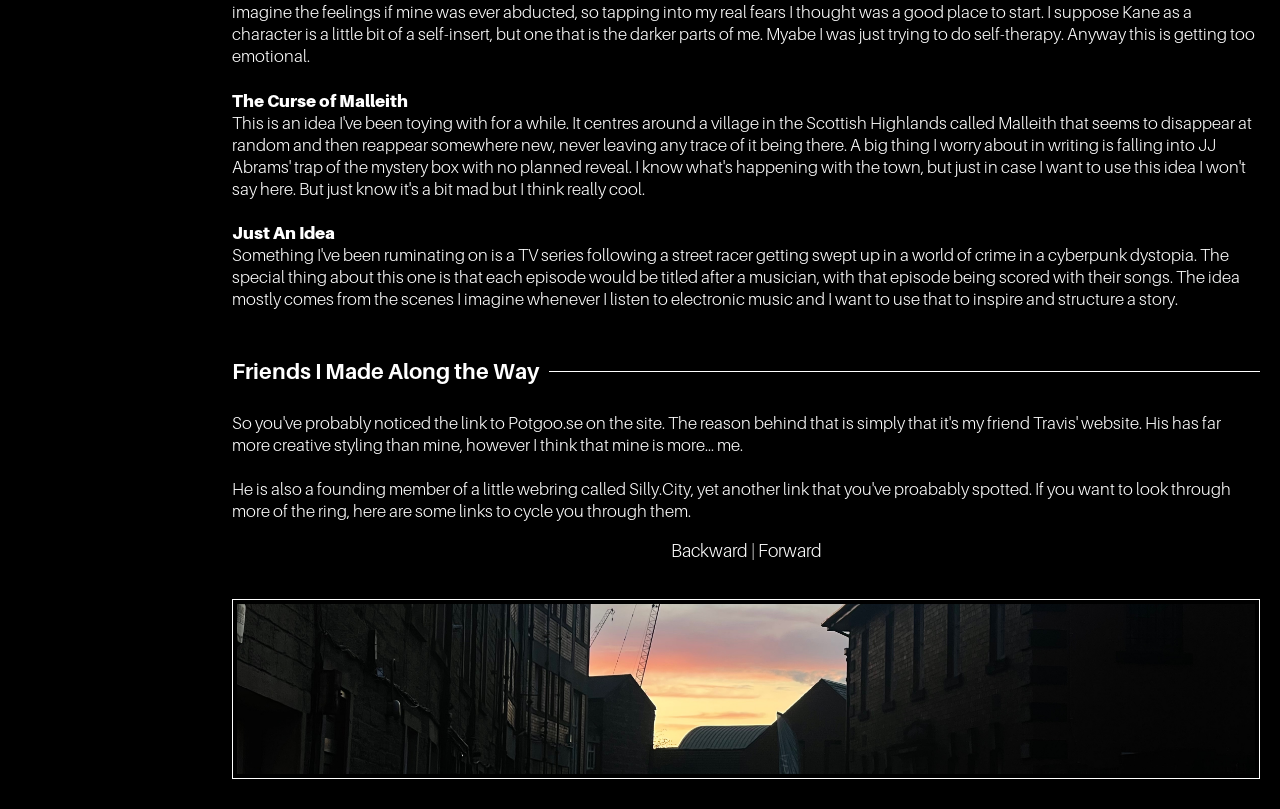
==== commit 77f8e0f3: "Update index.html Changing the displayed photos" ====
--- a/index.html
+++ b/index.html
@@ -44,7 +44,7 @@
 
 <main>
 	<div class="bodybox">
-		<img class="banner" src="static/images/islandfog1.jpeg">
+		<img class="banner" src="static/images/stadium.jpeg">
 	</div class="bodybox">
 	
 	<div class="bodybox">
@@ -138,7 +138,7 @@
 	</div class="bodybox">
 
 	<div class="bodybox">
-		<img class="banner" src="static/images/harbournight1.jpeg">
+		<img class="banner" src="static/images/sunset3.jpeg">
 	</div class="bodybox">
 
 </main>
--- a/style.css
+++ b/style.css
@@ -107,7 +107,7 @@
 	justify-content: flex-start;
 	flex-direction: column; /* set to position each item down-ways */
 	gap: 5px;
-}
+	}
 
 nav a {
 	display: block;
@@ -130,7 +130,19 @@
 	/* We simply set the border colour, the width is already set :) */
 	/* (width either set above or by media query depending on screen size) */
 	border-color: #C600FF;
-}
+	}
+
+p a {
+	text-decoration: none;
+	text-align: middle;
+	color: white;
+	font: 18px "Aileron", sans-serif;
+	font-weight: 100;
+	}
+	
+p a:hover {
+	color: #C600FF;
+	}
 
 iframe {
 	box-sizing: border-box;
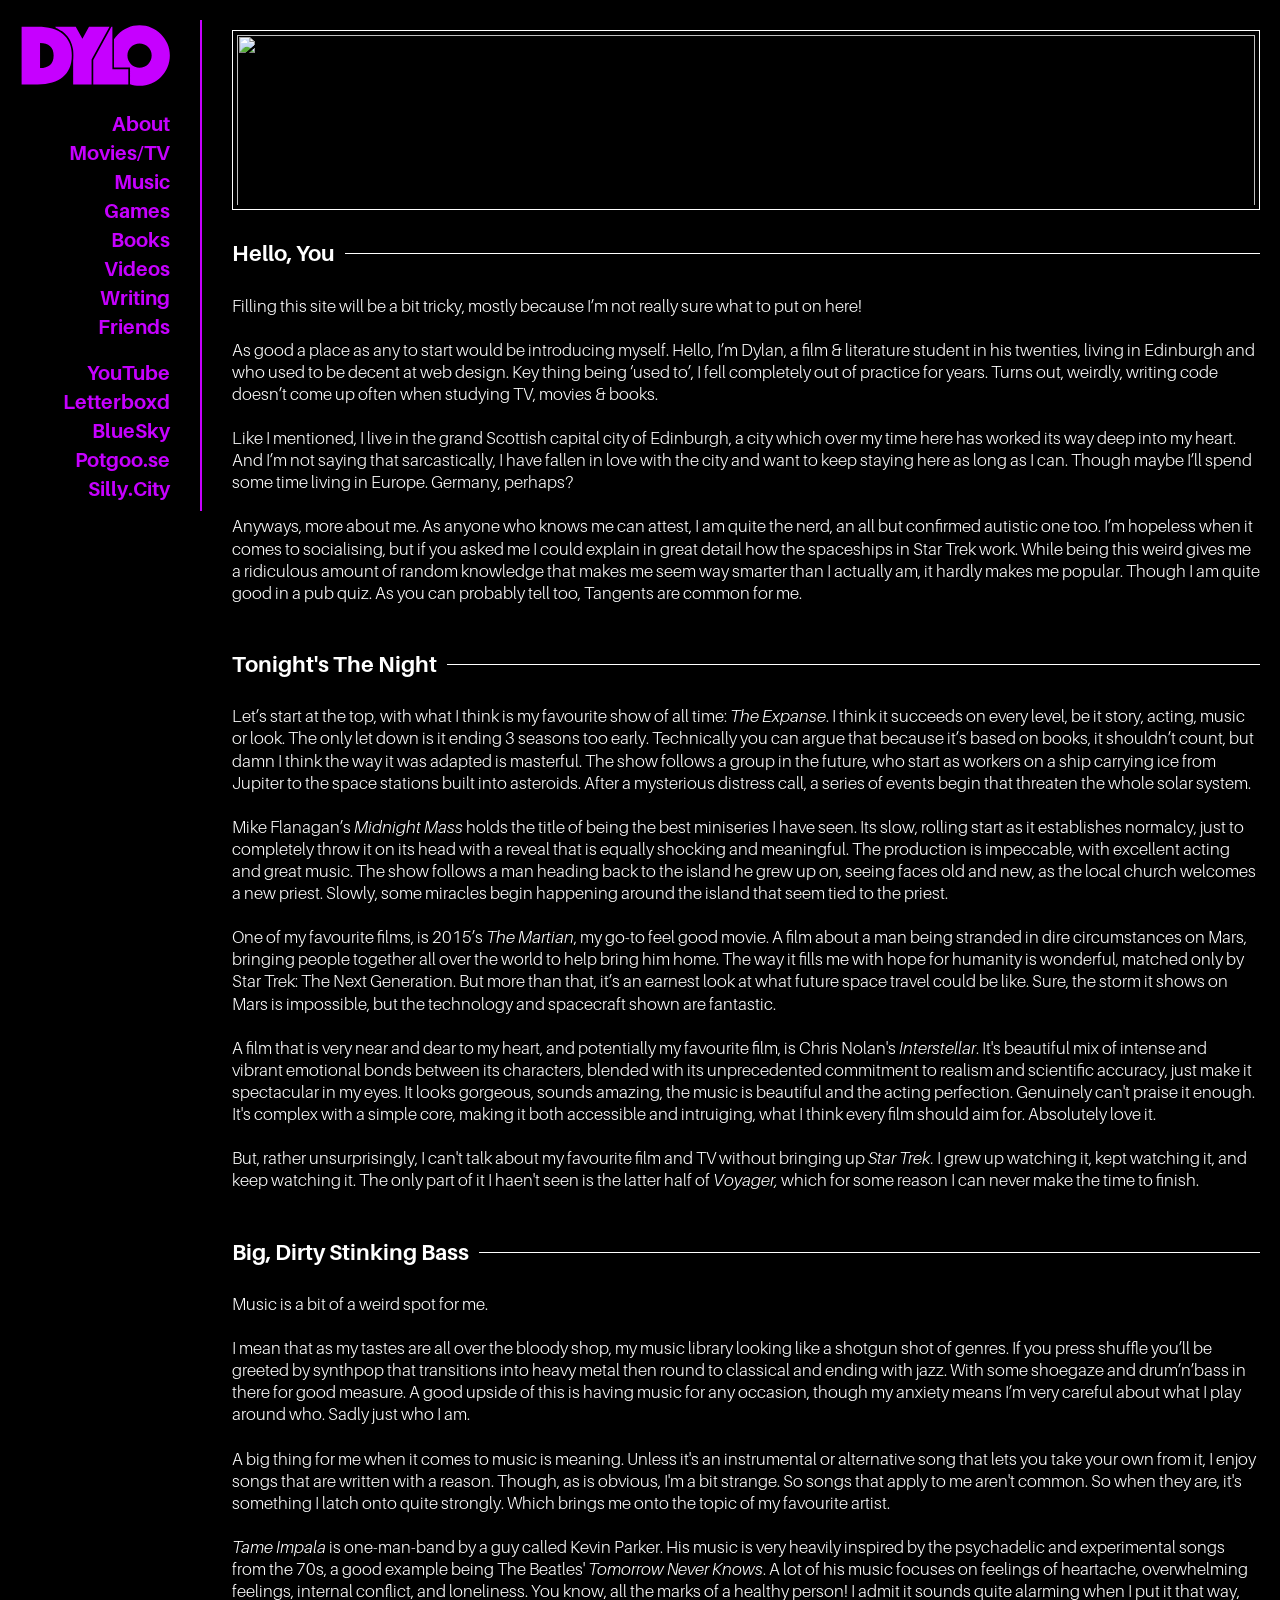
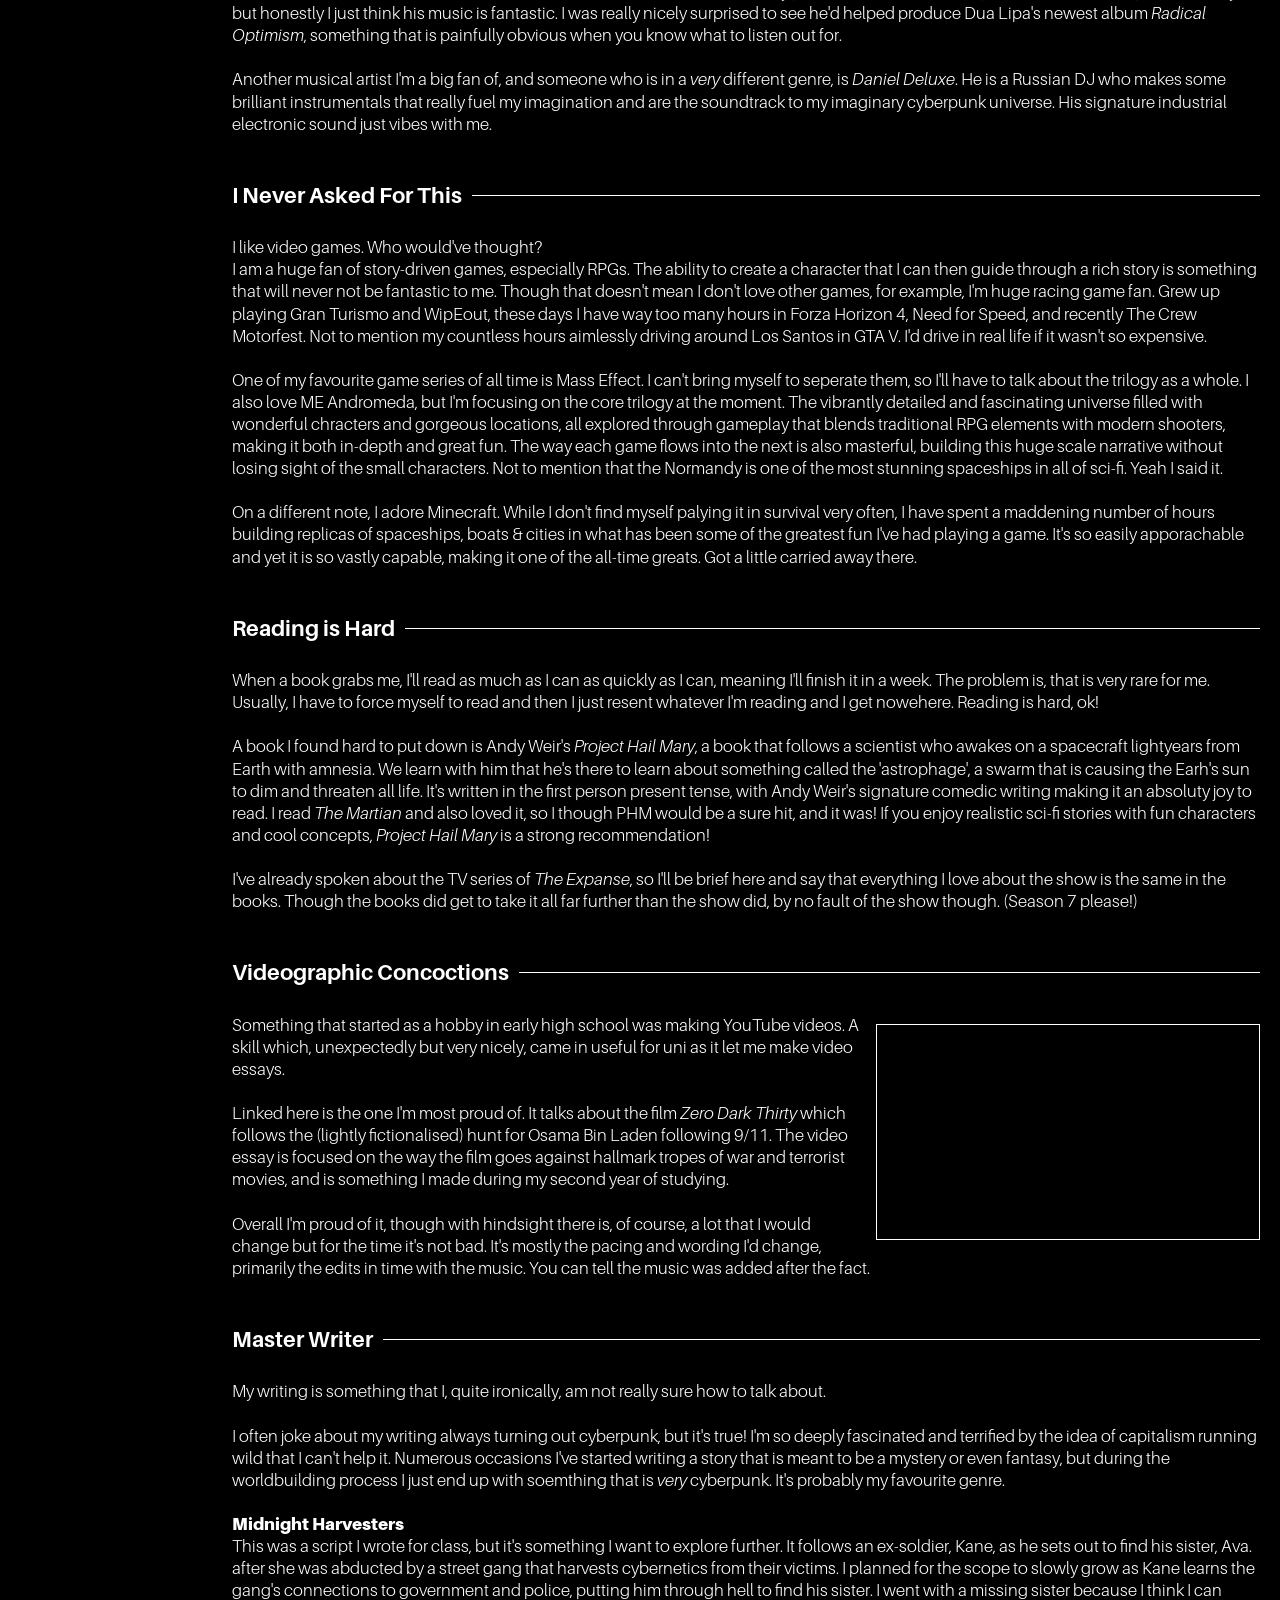
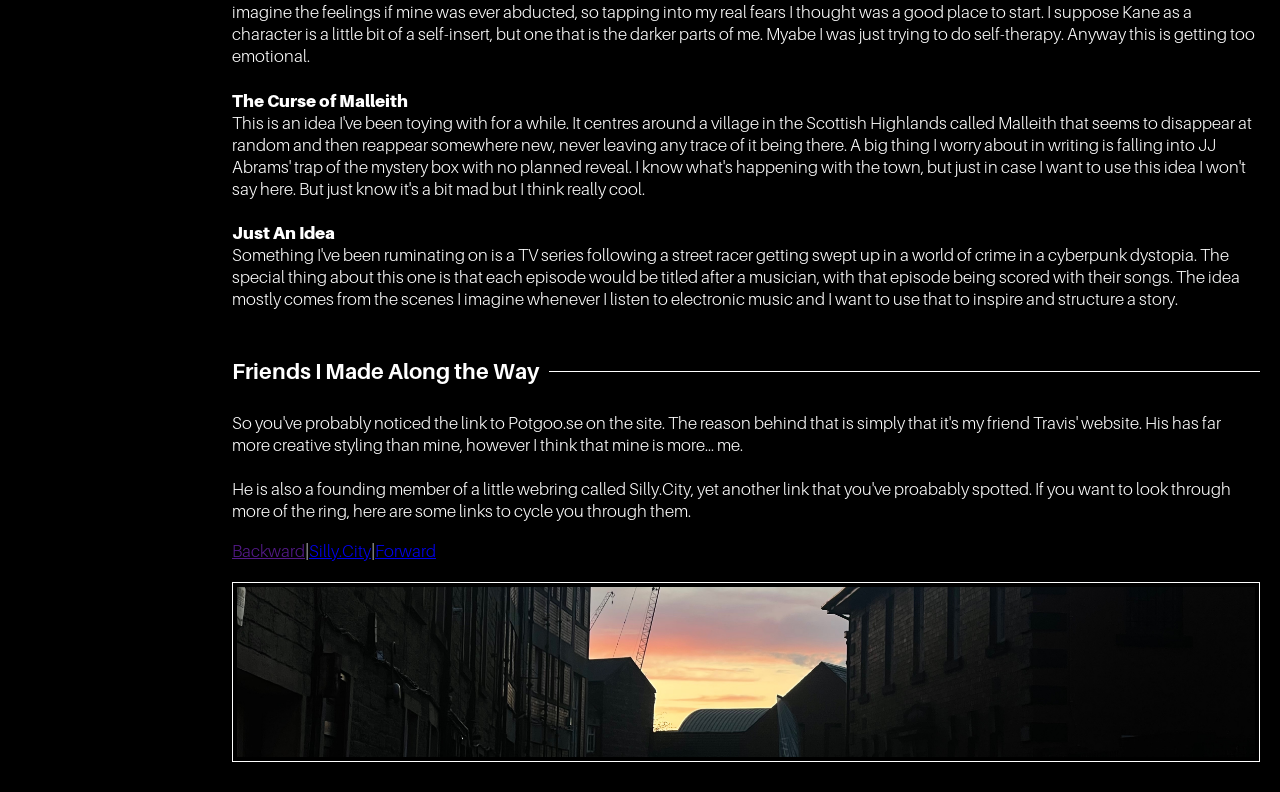
==== commit f336237a: "Update index.html Reworking the webring navigation" ====
--- a/index.html
+++ b/index.html
@@ -134,7 +134,9 @@
 		<p>So you've probably noticed the link to Potgoo.se on the site. The reason behind that is simply that it's my friend Travis' website. His has far more creative styling than mine, however I think that mine is more... me.<br>
 		<br>
 		He is also a founding member of a little webring called Silly.City, yet another link that you've proabably spotted. If you want to look through more of the ring, here are some links to cycle you through them.</p>
-		<p style="text-align:center;"><a href="https://silly.city/prev?user=dylotron">Backward</a> | <a href="https://silly.city/next?user=dylotron">Forward</a></p>
+		<citynav>
+			<a href=""https://silly.city/prev?user=dylotron"">Backward</a>|<a href="https://silly.city">Silly.City</a>|<a href="https://silly.city/next?user=dylotron">Forward</a>
+		</citynav>
 	</div class="bodybox">
 
 	<div class="bodybox">
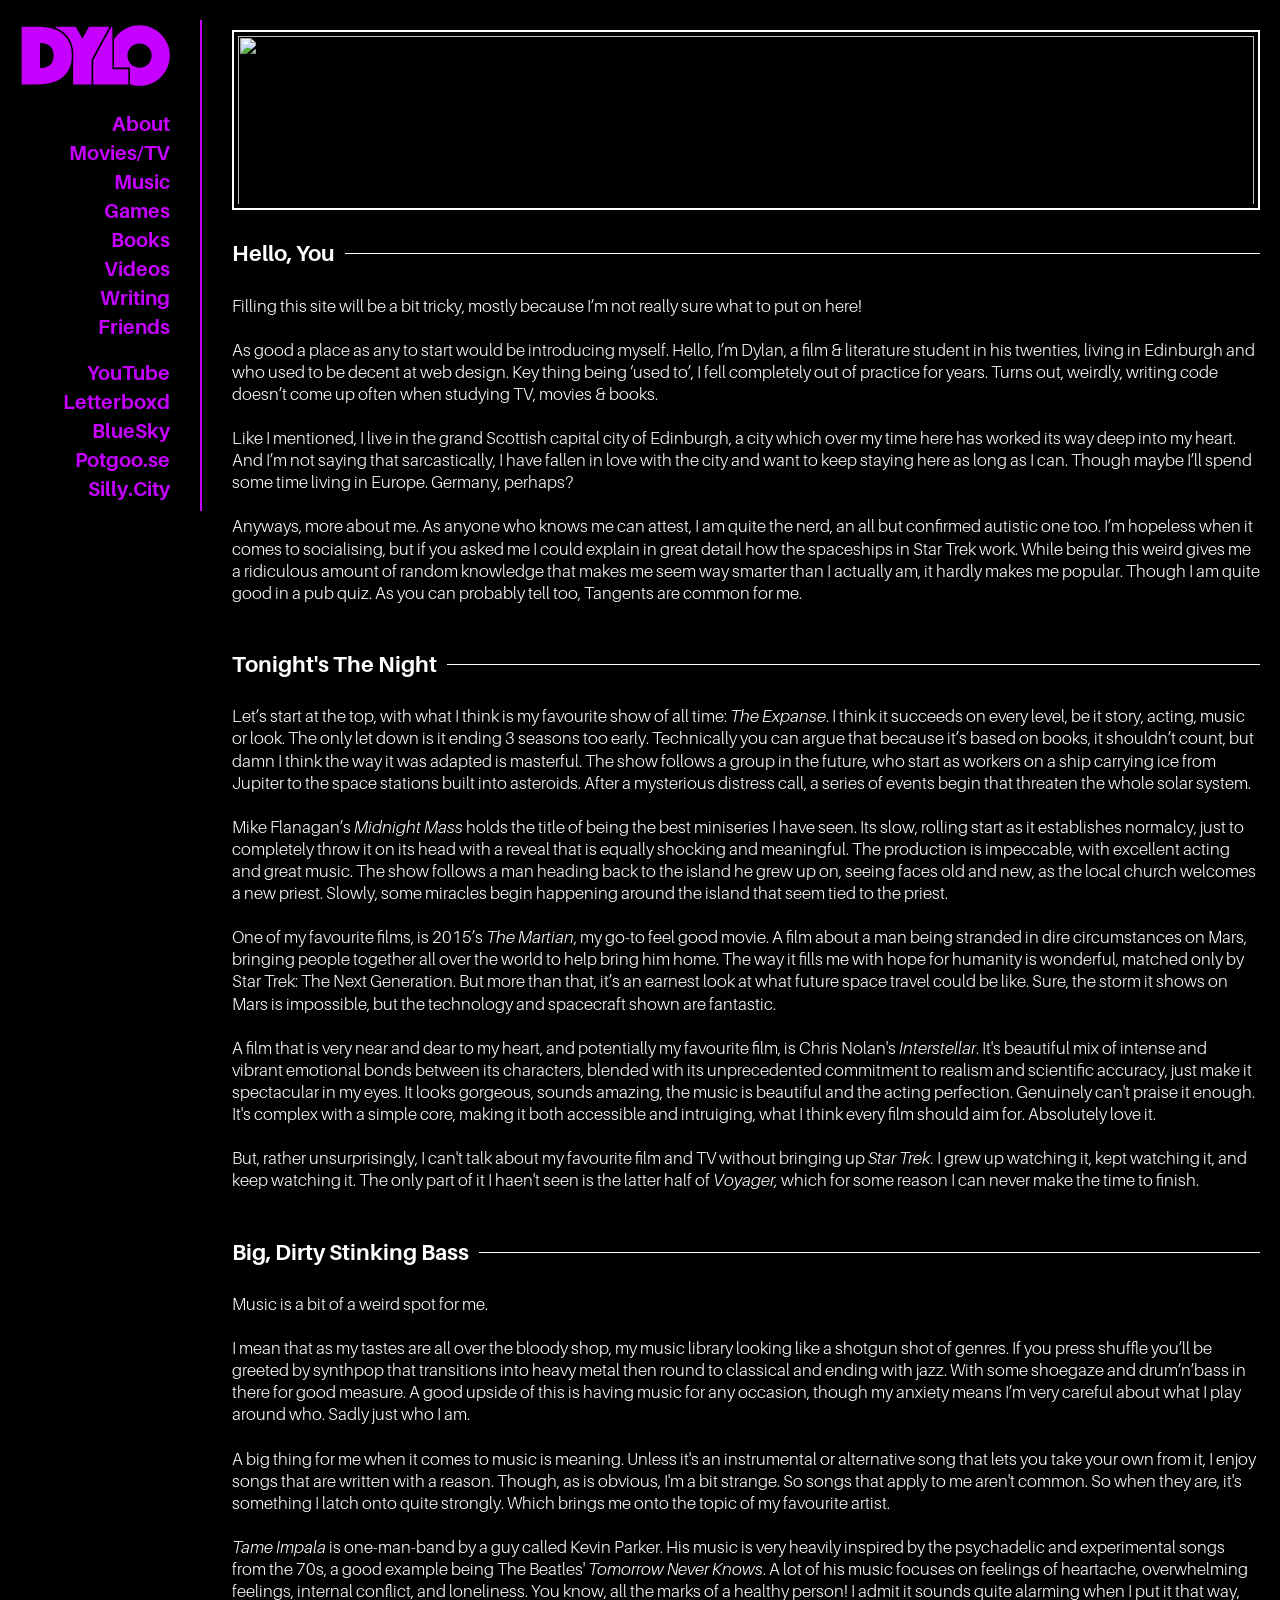
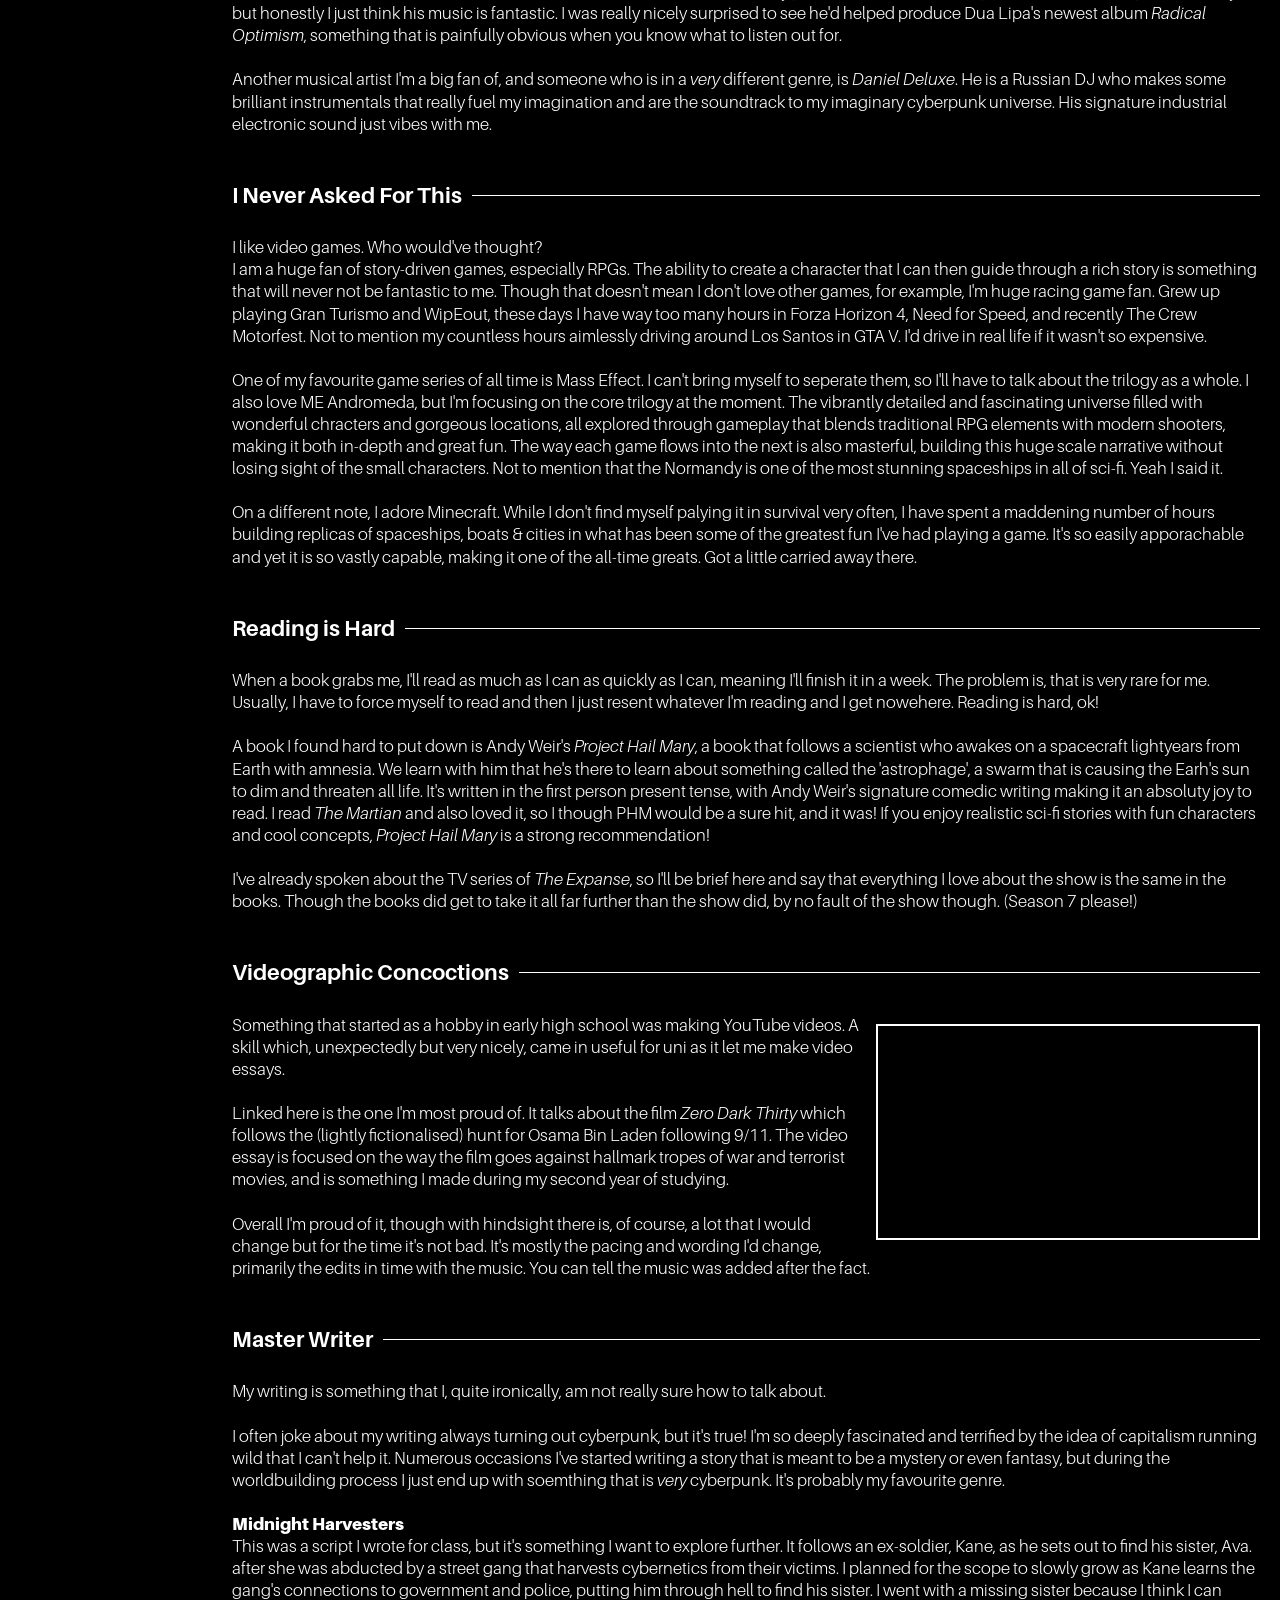
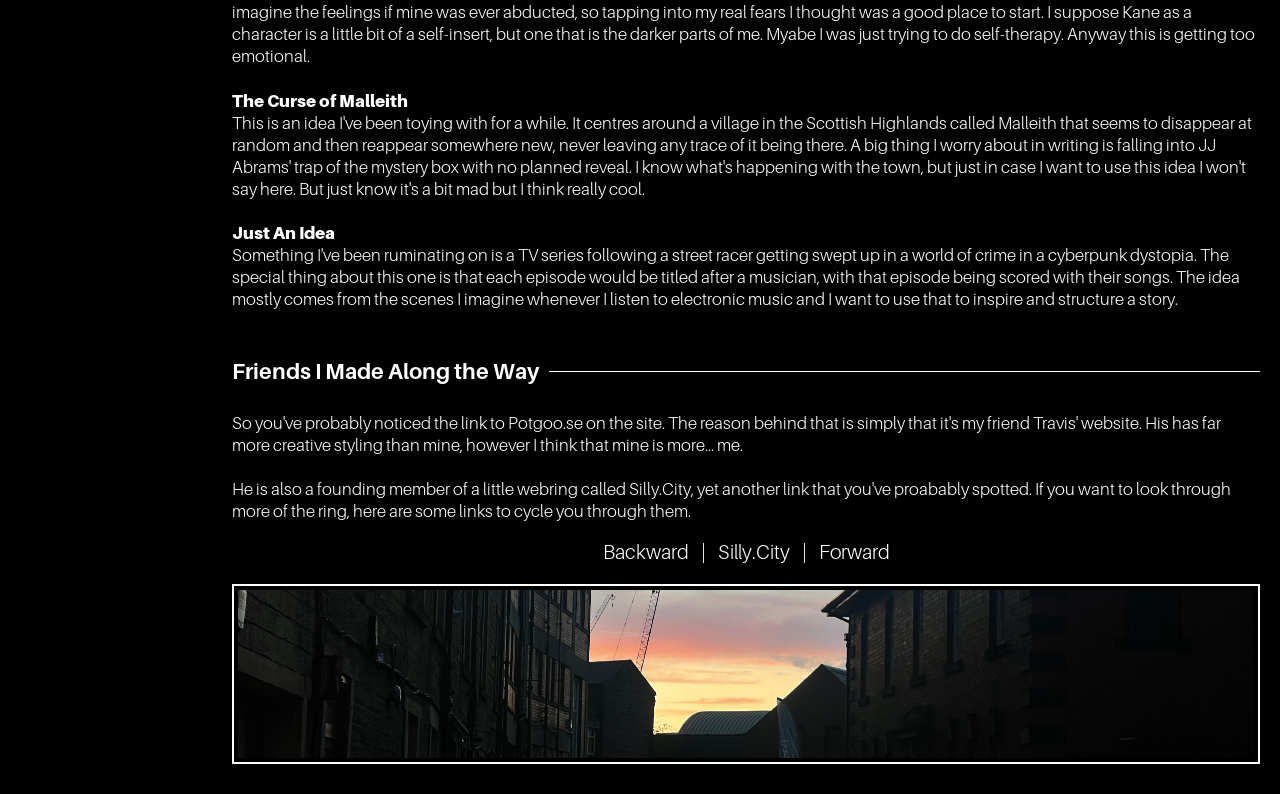
==== commit 9766f77b: "Update index.html Fix to nav" ====
--- a/index.html
+++ b/index.html
@@ -135,7 +135,7 @@
 		<br>
 		He is also a founding member of a little webring called Silly.City, yet another link that you've proabably spotted. If you want to look through more of the ring, here are some links to cycle you through them.</p>
 		<citynav>
-			<a href=""https://silly.city/prev?user=dylotron"">Backward</a>|<a href="https://silly.city">Silly.City</a>|<a href="https://silly.city/next?user=dylotron">Forward</a>
+			<a href="https://silly.city/prev?user=dylotron">Backward</a>|<a href="https://silly.city">Silly.City</a>|<a href="https://silly.city/next?user=dylotron">Forward</a>
 		</citynav>
 	</div class="bodybox">
 
--- a/style.css
+++ b/style.css
@@ -1,9 +1,8 @@
-
 /* variables */
 :root {
 	--panel-half-width: 30px; /* half desired gap between sidebox and main box */
 	--layout-outer-margin: 20px;
-}
+	}
 
 html {
 	background-color: black;
@@ -23,7 +22,7 @@
 	
 	grid-template-columns: auto 1fr;
 	gap: var(--panel-half-width);
-}
+	}
 
 .side-box {
 	position: sticky;
@@ -36,27 +35,27 @@
 	/* Add border stuff separately so that can be easily overriden */
 	border-color: #C600FF;
 	border-style: solid;
-	border-width: 0 2px 0 0; /* set right border 2px */
-}
+	border-width: 0 2px 0 0;
+	}
 
 header {
 	margin-bottom: 10px;
-}
+	}
 
 .lined-heading {
 	display: flex;
 	gap: 10px;
 	align-items: center;
-}
+	}
 .lined-heading * {
 	flex: 1 0 auto;
-}
+	}
 .lined-heading:after {
 	content: "";
 	height: 1px;
 	width: 100%;
 	background-color: white;
-}
+	}
 	
 header h1 {
 	margin: 0;
@@ -70,7 +69,7 @@
 	display: block;
 	box-sizing: border-box;
 	padding: 4px;
-	border: 1px solid white;
+	border: 2px solid white;
 	max-width: 100%;
 	}
 	
@@ -105,7 +104,7 @@
 	/* Make nav a flexbox so we can change how the links are organised more easily with media queries */
 	display: flex;
 	justify-content: flex-start;
-	flex-direction: column; /* set to position each item down-ways */
+	flex-direction: column;
 	gap: 5px;
 	}
 
@@ -130,44 +129,58 @@
 	/* We simply set the border colour, the width is already set :) */
 	/* (width either set above or by media query depending on screen size) */
 	border-color: #C600FF;
-	}
-
-p a {
+	background-color: rgba(198, 0, 255, 0.15);
+	}
+
+citynav {
+	display: flex;
+	justify-content: center;
+	flex-direction: row;
+	gap: 5px;
+	font: 20px "Aileron", sans-serif;
+	}
+
+citynav a {
+	padding: 0px 5px 0px 5px;
 	text-decoration: none;
 	text-align: middle;
-	color: white;
-	font: 18px "Aileron", sans-serif;
+	color: #FFFFFF;
+	font: 20px "Aileron", sans-serif;
 	font-weight: 100;
-	}
-	
-p a:hover {
+	border-width: 0 2px 0 2px; 
+	border-style: solid;
+	border-color: transparent;
+	}
+				
+citynav a:hover {
 	color: #C600FF;
+	border-color: #C600FF;
+	background-color: rgba(198, 0, 255, 0.15);
 	}
 
 iframe {
 	box-sizing: border-box;
 	padding: 4px;
 	margin: 10px 0;
-	border: 1px solid white;
+	border: 2px solid white;
 	max-width: 100%;
 	}
 
 
 /* HIGH-LEVEL CLASSES */
-
 .left { /* float any block to the left of its container */
 	float: left;
 	margin-right: 10px !important;
-}
+	}
 
 .right { /* float any block to the right of its container */
 	float: right;
 	margin-left: 10px !important;
-}
+	}
 
 .clear { /* force clear any floated blocks */
 	clear: both;
-}
+	}
 
 video.banner,
 img.banner,
@@ -175,28 +188,27 @@
 	object-fit: cover;
 	height: 20vh;
 	width: 100%;
-}
+	}
 
 
 /* Travis */
 /* The fun mobile viewport transformation bit */
 /* set so that mobile view will be enabled at screen width 700px and below */
-
 @media only screen and (max-width: 700px) {
 	body {
 		grid-template-columns: unset; /* we set the side-box and main-box to stack vertically */
 		grid-template-rows: auto 1fr; 
-	}
+		}
 
 	nav {
 		flex-direction: row; /* change flex direction to horizontal */
 		flex-wrap: wrap; /* allow multiple rows (for narrow screens) */
 		gap: 15px; /* increase gap between links for better touchscreen usability */ 
-	}
+		}
 
 	nav a {
 		border-width: 0 0 2px; /* override - set bottom width to 2px, disable all other borders */
-	}
+		}
 
 	.side-box {
 
@@ -206,14 +218,12 @@
 		NOTE: Disabled because it I think it looks better keeping to right
 		Uncomment this to move border to bottom on navigation elements :) 
 		>>> border-width: 0 0 2px 0; */
-	}
-}
+		}
+	}
 
 /* Additional media query for any overrides for larger (wider) screens */
 @media only screen and (min-width: 1400px) {
-
 	.banner {
 		height: 25vh;
-	}
-
-}
+		}
+	}
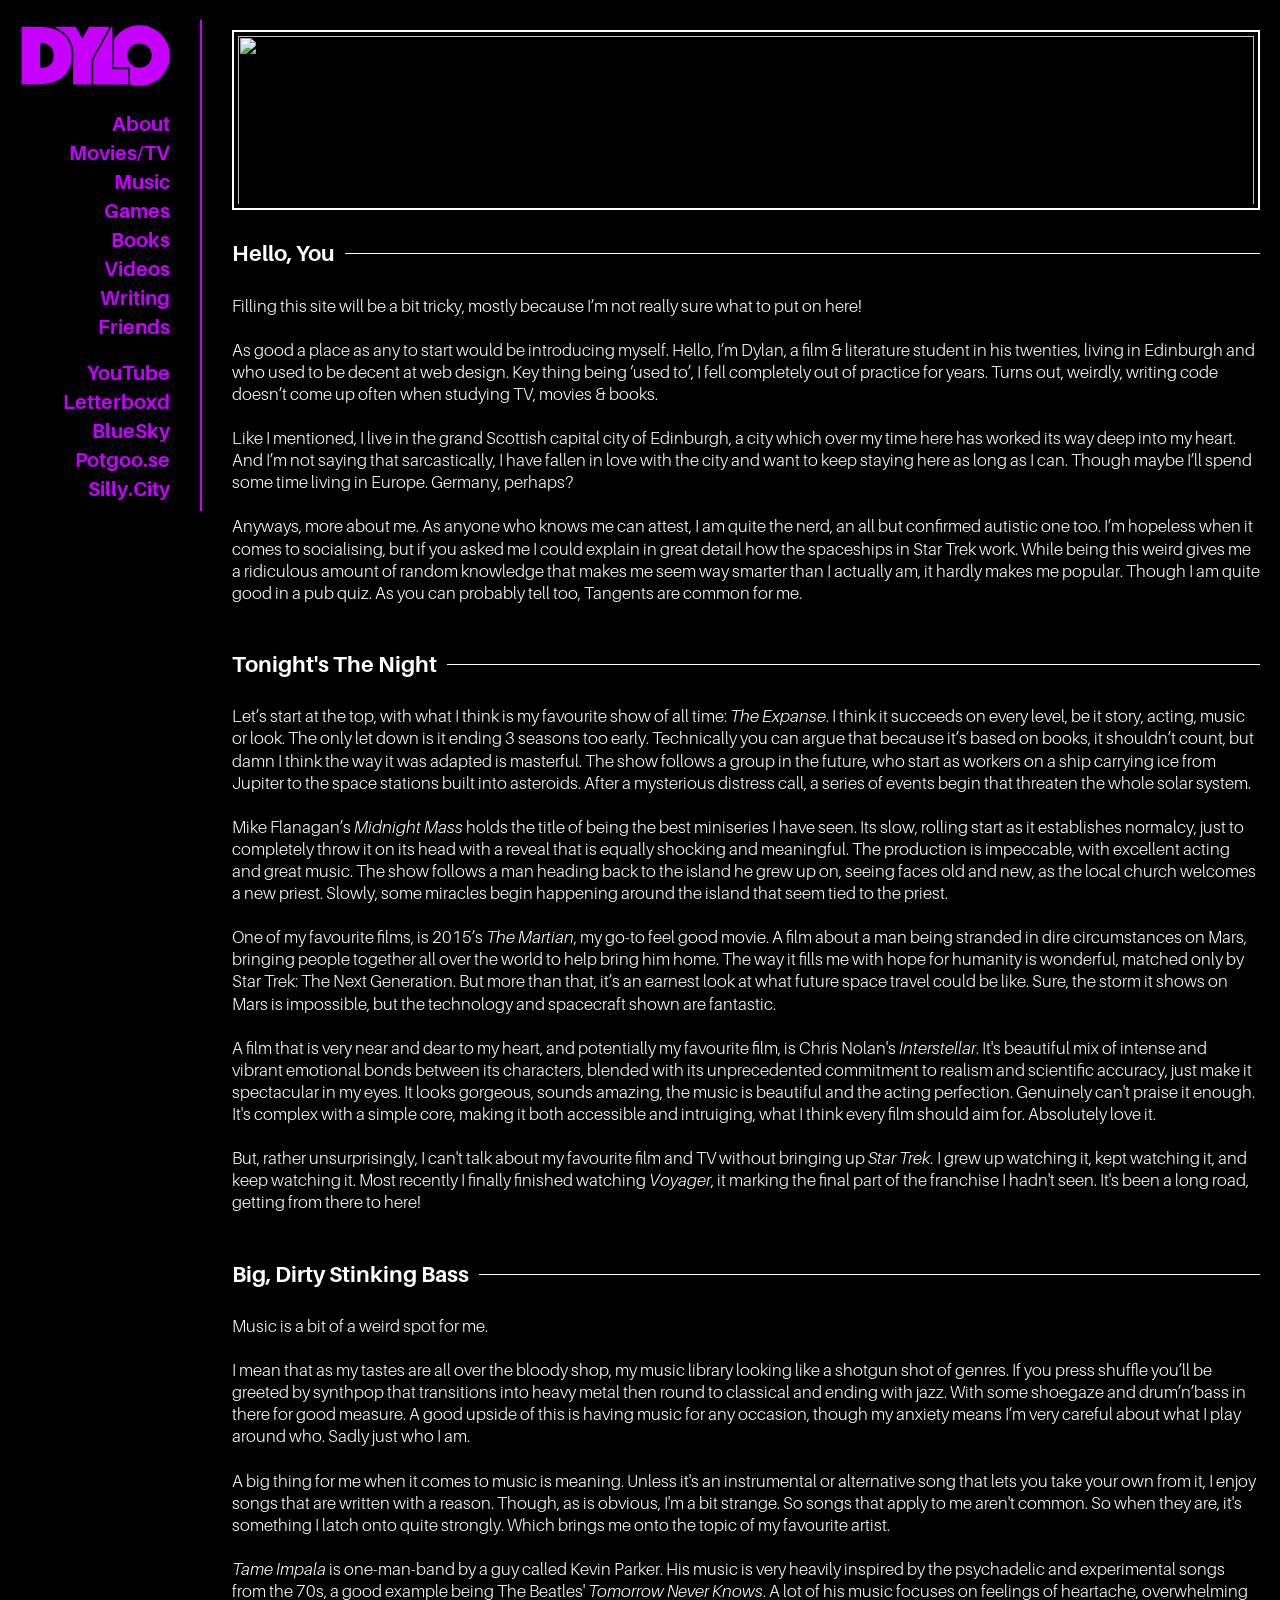
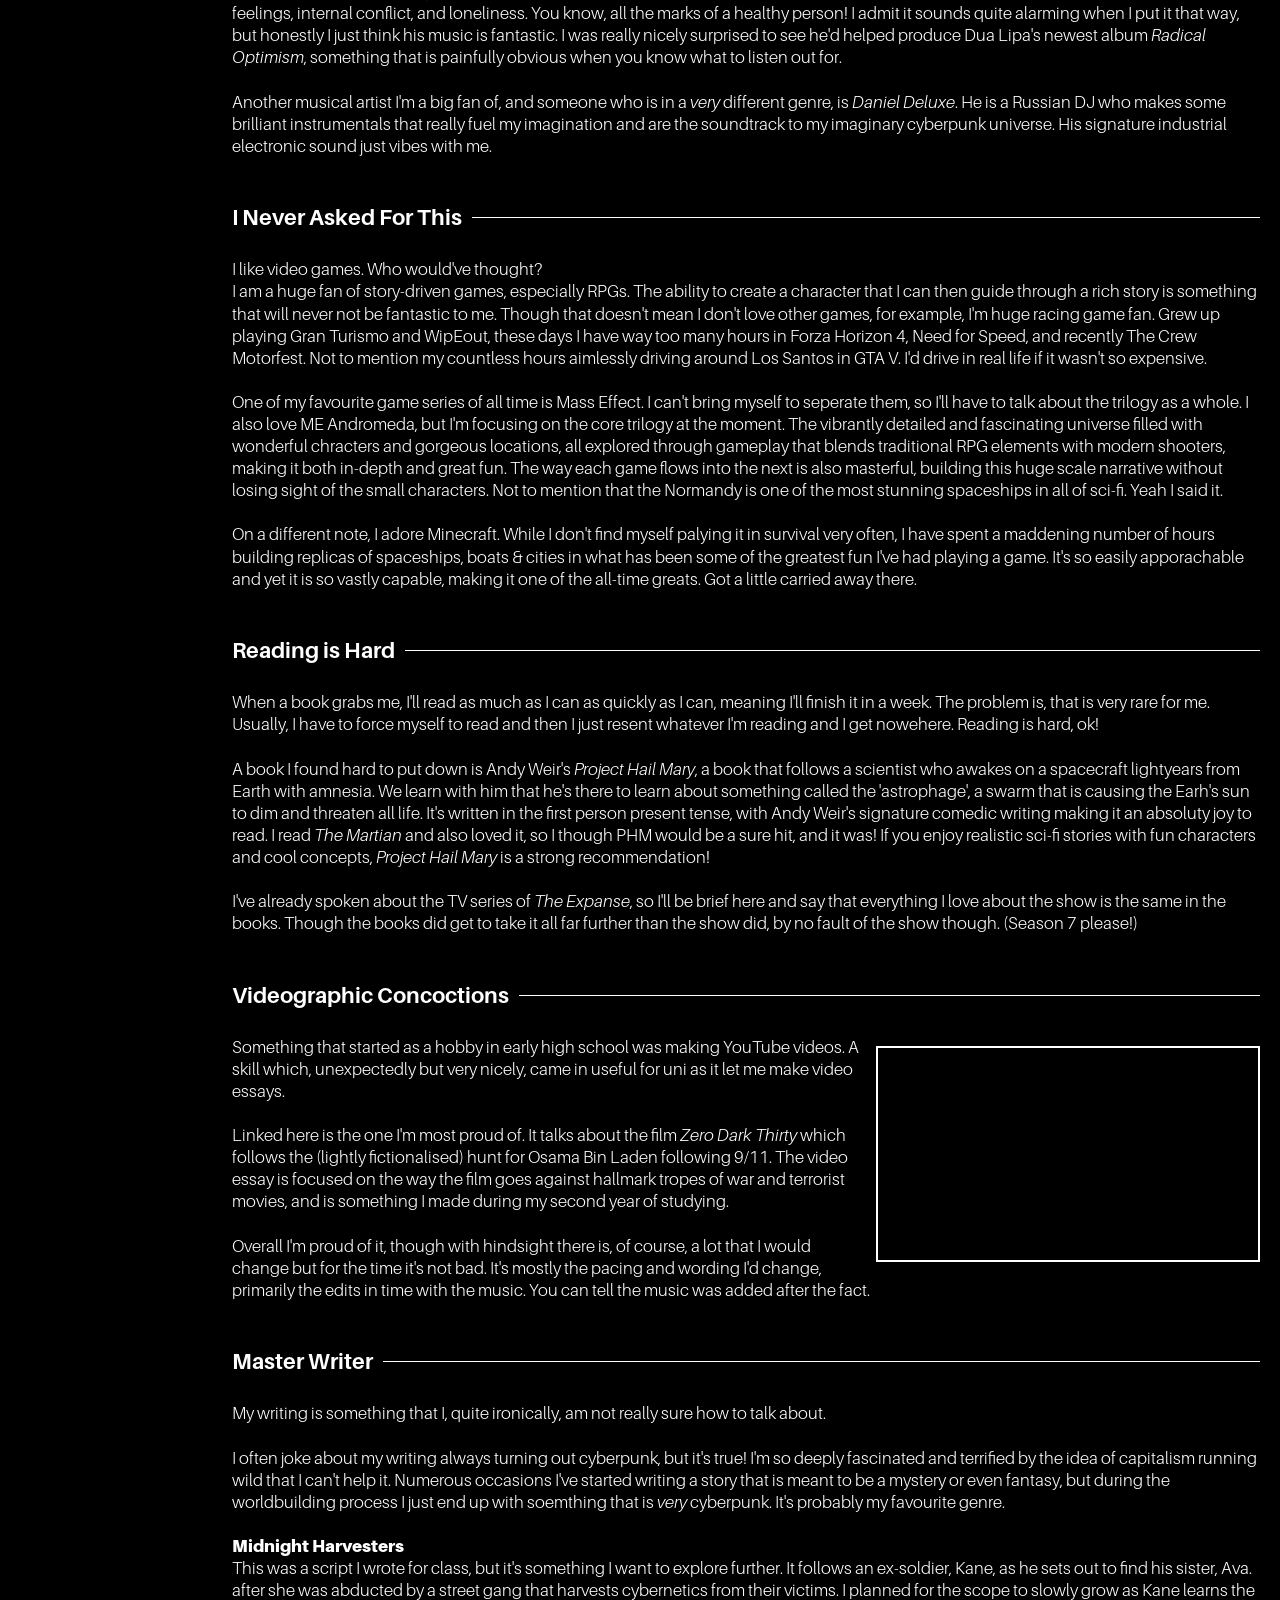
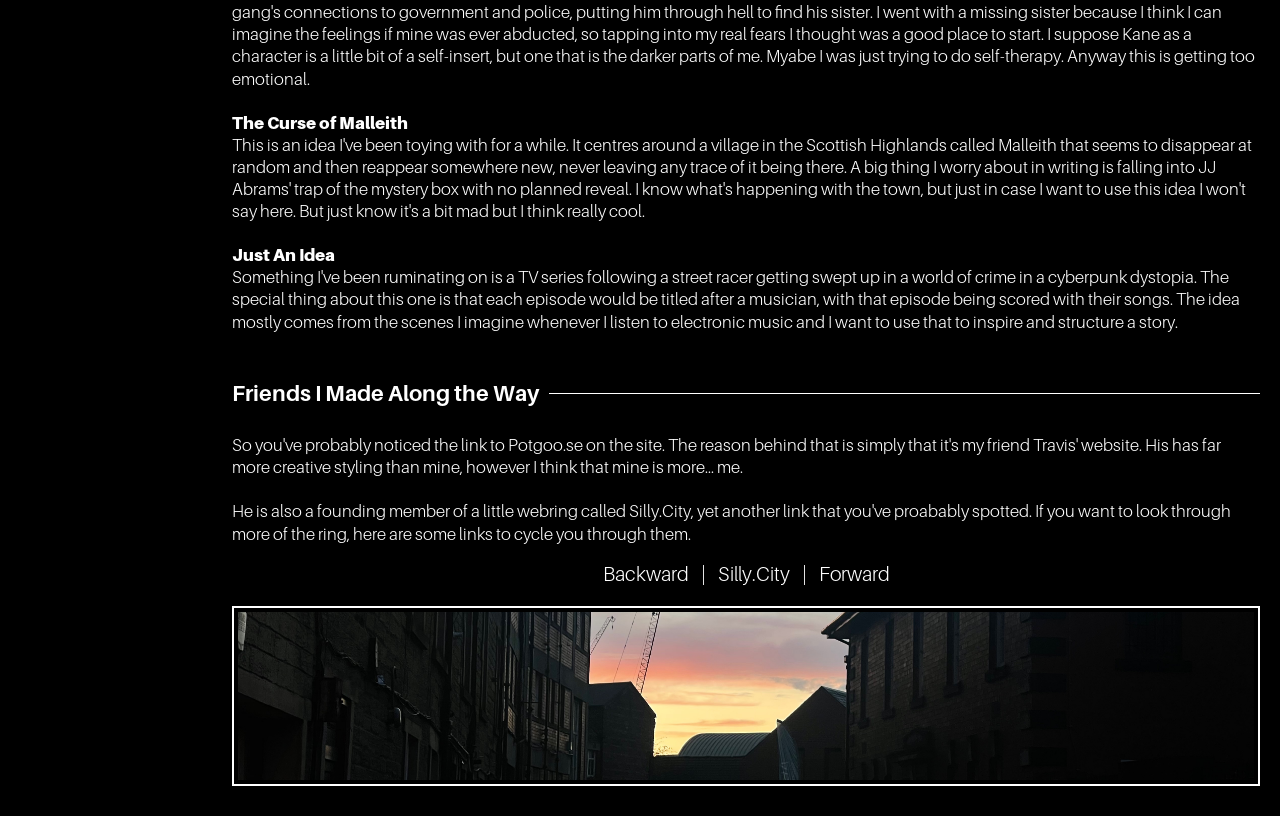
==== commit 0b768d73: "Update index.html Just some content updates" ====
--- a/index.html
+++ b/index.html
@@ -68,7 +68,7 @@
 		<br>
 		A film that is very near and dear to my heart, and potentially my favourite film, is Chris Nolan's <i>Interstellar</i>. It's beautiful mix of intense and vibrant emotional bonds between its characters, blended with its unprecedented commitment to realism and scientific accuracy, just make it spectacular in my eyes. It looks gorgeous, sounds amazing, the music is beautiful and the acting perfection. Genuinely can't praise it enough. It's complex with a simple core, making it both accessible and intruiging, what I think every film should aim for. Absolutely love it.<br>
 		<br>
-		But, rather unsurprisingly, I can't talk about my favourite film and TV without bringing up <i>Star Trek.</i> I grew up watching it, kept watching it, and keep watching it. The only part of it I haen't seen is the latter half of <i>Voyager,</i> which for some reason I can never make the time to finish.</p>
+		But, rather unsurprisingly, I can't talk about my favourite film and TV without bringing up <i>Star Trek.</i> I grew up watching it, kept watching it, and keep watching it. Most recently I finally finished watching <i>Voyager</i>, it marking the final part of the franchise I hadn't seen. It's been a long road, getting from there to here!</p>
 	</div class="bodybox">
 	
 	<div class="bodybox">
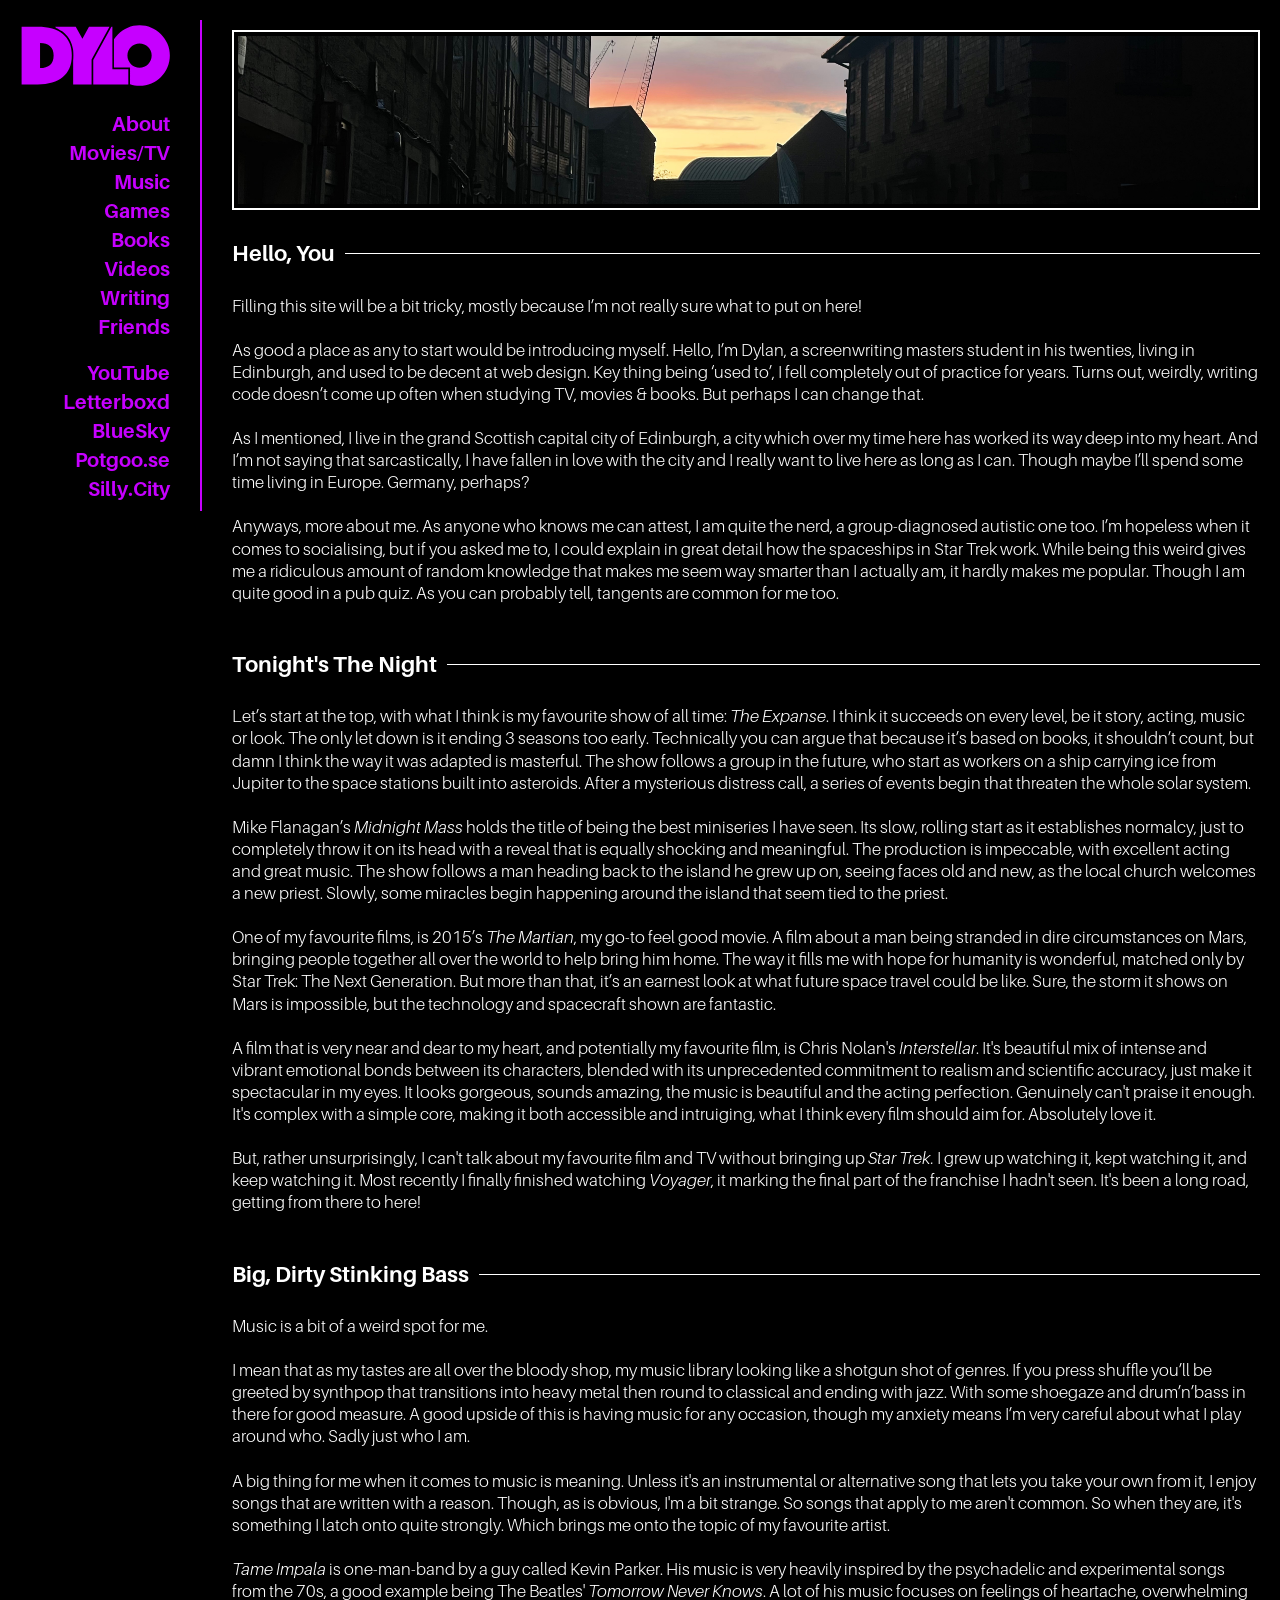
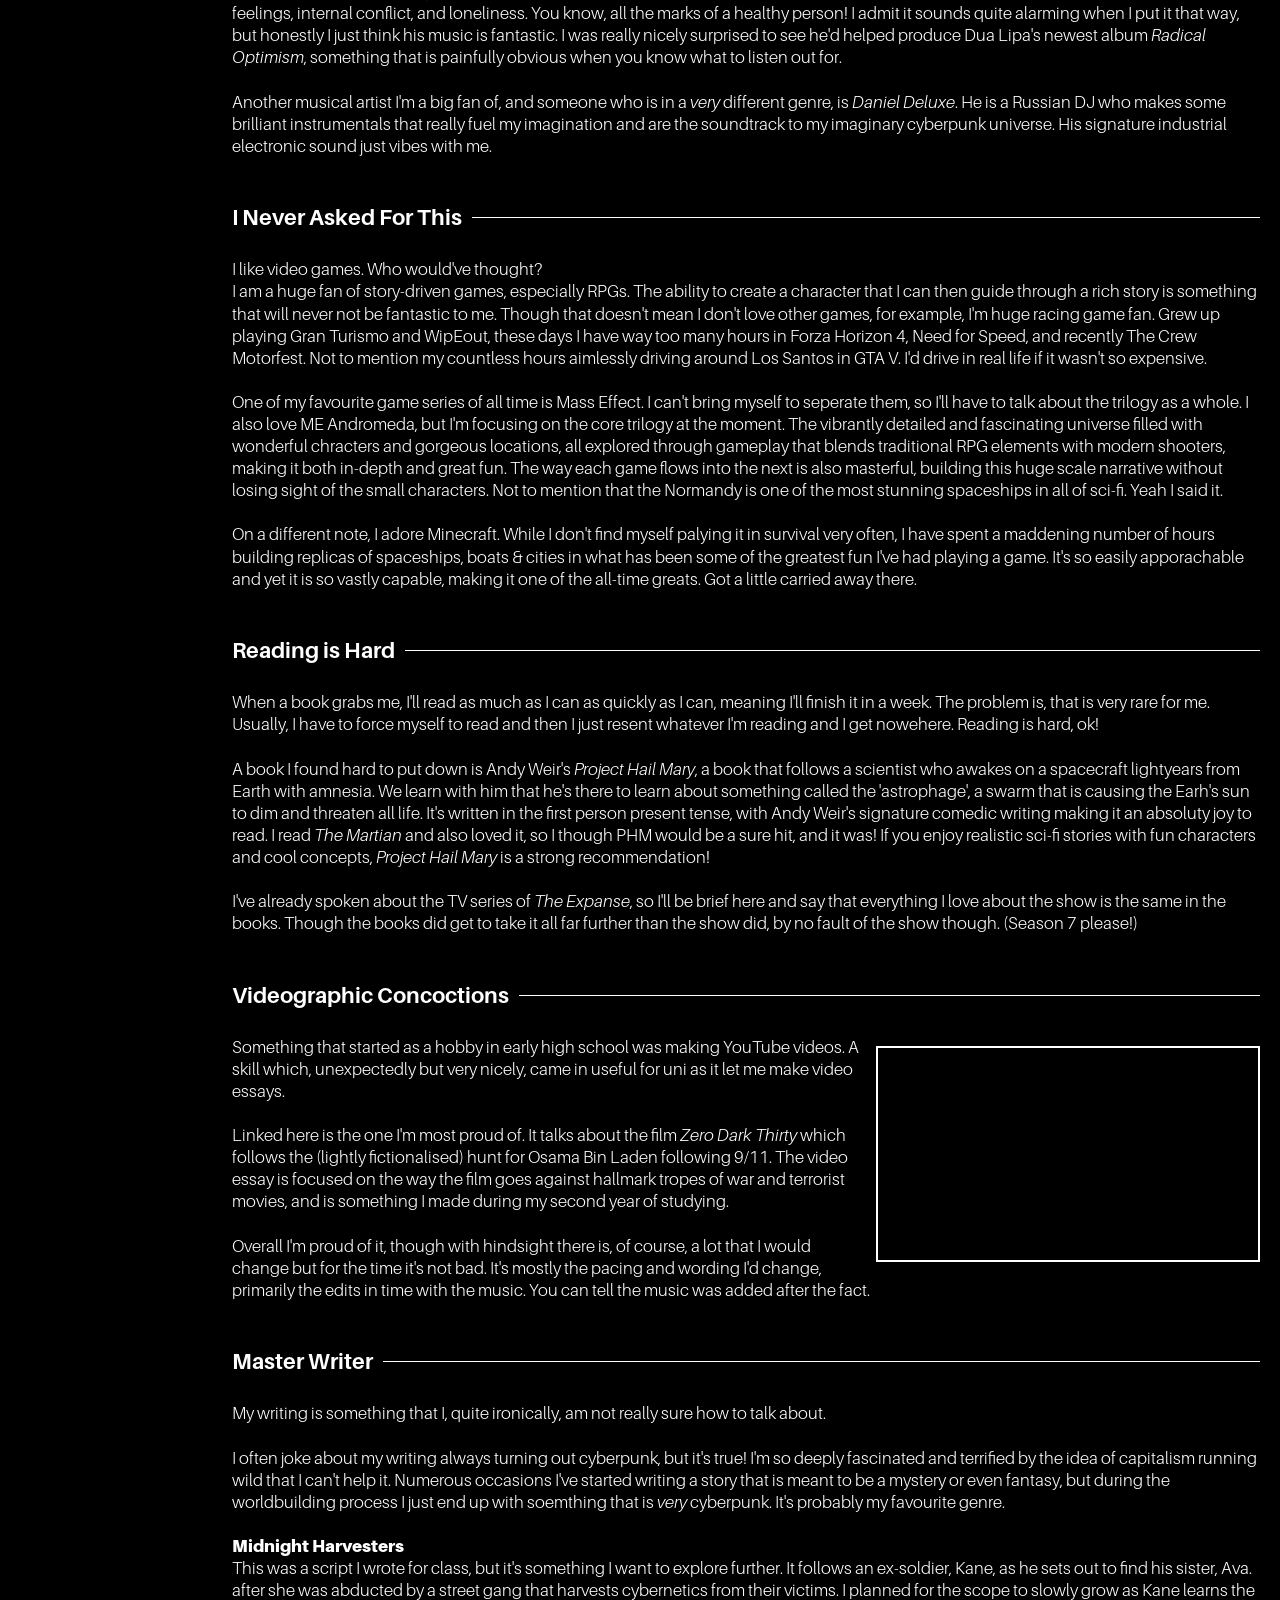
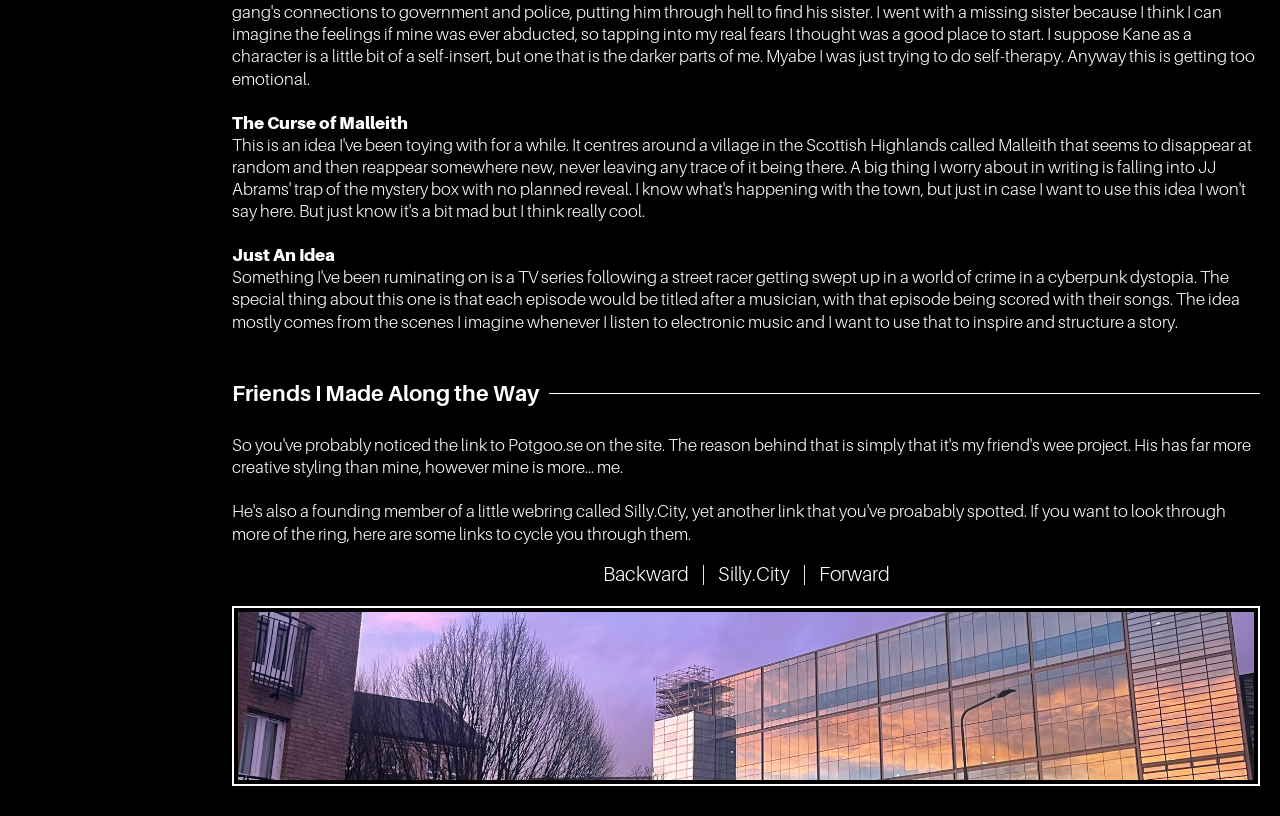
==== commit 19c0c56e: "Update personal introduction and image references" ====
--- a/index.html
+++ b/index.html
@@ -44,18 +44,18 @@
 
 <main>
 	<div class="bodybox">
-		<img class="banner" src="static/images/stadium.jpeg">
+		<img class="banner" src="static/images/sunset3.jpeg">
 	</div class="bodybox">
 	
 	<div class="bodybox">
 		<div class=lined-heading><h2 id="about">Hello, You</h2></div>
 		<p>Filling this site will be a bit tricky, mostly because I’m not really sure what to put on here!<br>
 		<br>
-		As good a place as any to start would be introducing myself. Hello, I’m Dylan, a film & literature student in his twenties, living in Edinburgh and who used to be decent at web design. Key thing being ‘used to’, I fell completely out of practice for years. Turns out, weirdly, writing code doesn’t come up often when studying TV, movies & books.<br>
+		As good a place as any to start would be introducing myself. Hello, I’m Dylan, a screenwriting masters student in his twenties, living in Edinburgh, and used to be decent at web design. Key thing being ‘used to’, I fell completely out of practice for years. Turns out, weirdly, writing code doesn’t come up often when studying TV, movies & books. But perhaps I can change that.<br>
 		<br>
-		Like I mentioned, I live in the grand Scottish capital city of Edinburgh, a city which over my time here has worked its way deep into my heart. And I’m not saying that sarcastically, I have fallen in love with the city and want to keep staying here as long as I can. Though maybe I’ll spend some time living in Europe. Germany, perhaps?<br>
+		As I mentioned, I live in the grand Scottish capital city of Edinburgh, a city which over my time here has worked its way deep into my heart. And I’m not saying that sarcastically, I have fallen in love with the city and I really want to live here as long as I can. Though maybe I’ll spend some time living in Europe. Germany, perhaps?<br>
 		<br>
-		Anyways, more about me. As anyone who knows me can attest, I am quite the nerd, an all but confirmed autistic one too. I’m hopeless when it comes to socialising, but if you asked me I could explain in great detail how the spaceships in Star Trek work. While being this weird gives me a ridiculous amount of random knowledge that makes me seem way smarter than I actually am, it hardly makes me popular. Though I am quite good in a pub quiz. As you can probably tell too, Tangents are common for me.</p>
+		Anyways, more about me. As anyone who knows me can attest, I am quite the nerd, a group-diagnosed autistic one too. I’m hopeless when it comes to socialising, but if you asked me to, I could explain in great detail how the spaceships in Star Trek work. While being this weird gives me a ridiculous amount of random knowledge that makes me seem way smarter than I actually am, it hardly makes me popular. Though I am quite good in a pub quiz. As you can probably tell, tangents are common for me too.</p>
 	</div class="bodybox">
 	
 	<div class="bodybox">
@@ -131,16 +131,16 @@
 
 	<div class="bodybox">
 		<div class="lined-heading"><h2 id="friends">Friends I Made Along the Way</books></h2></div>
-		<p>So you've probably noticed the link to Potgoo.se on the site. The reason behind that is simply that it's my friend Travis' website. His has far more creative styling than mine, however I think that mine is more... me.<br>
+		<p>So you've probably noticed the link to Potgoo.se on the site. The reason behind that is simply that it's my friend's wee project. His has far more creative styling than mine, however mine is more... me.<br>
 		<br>
-		He is also a founding member of a little webring called Silly.City, yet another link that you've proabably spotted. If you want to look through more of the ring, here are some links to cycle you through them.</p>
+		He's also a founding member of a little webring called Silly.City, yet another link that you've proabably spotted. If you want to look through more of the ring, here are some links to cycle you through them.</p>
 		<citynav>
 			<a href="https://silly.city/prev?user=dylotron">Backward</a>|<a href="https://silly.city">Silly.City</a>|<a href="https://silly.city/next?user=dylotron">Forward</a>
 		</citynav>
 	</div class="bodybox">
 
 	<div class="bodybox">
-		<img class="banner" src="static/images/sunset3.jpeg">
+		<img class="banner" src="static/images/sunset2.jpeg">
 	</div class="bodybox">
 
 </main>
